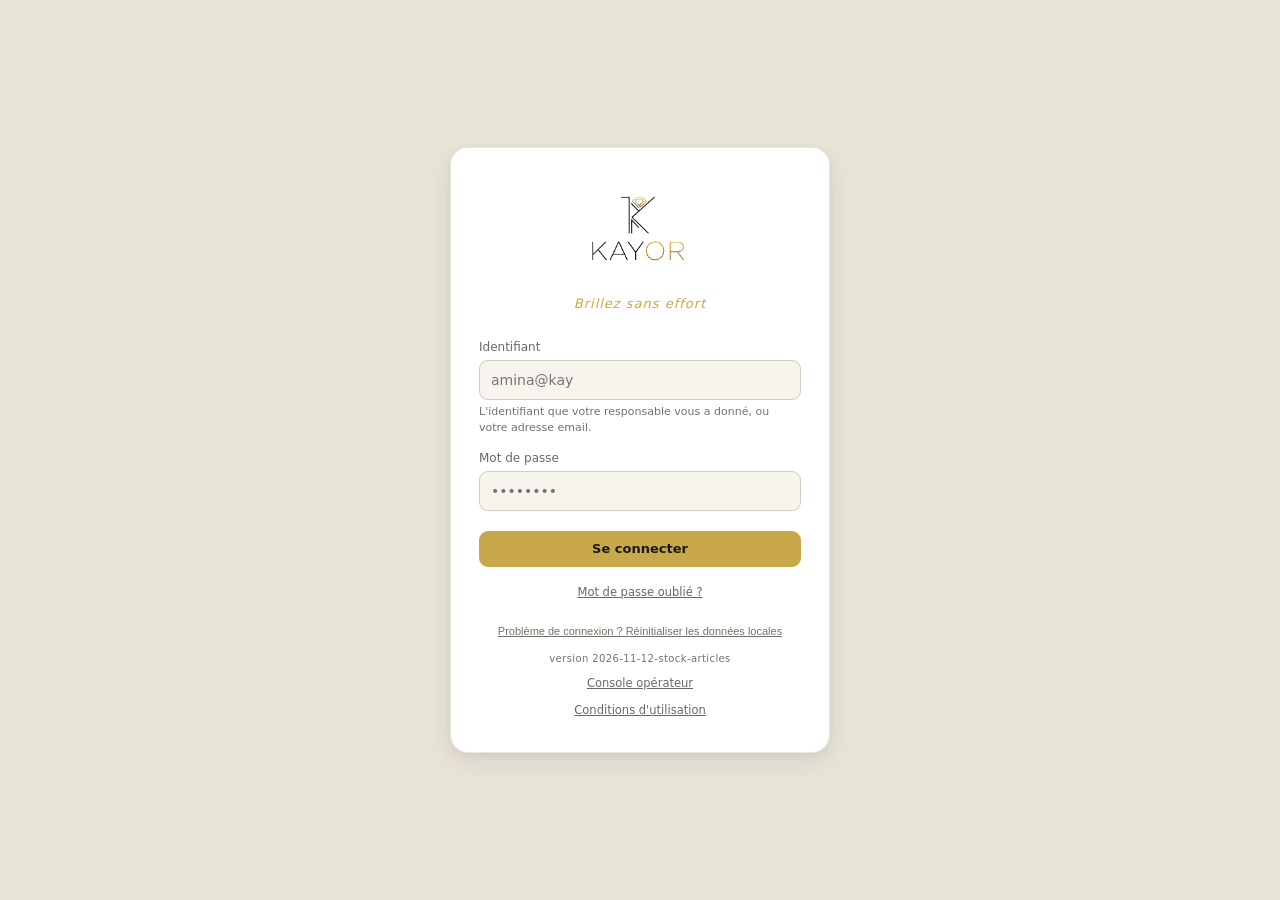
==== index.html @ cb953747 "Add files via upload" ====
<!DOCTYPE html>
<html lang="fr">
<head>
  <meta charset="UTF-8" />
  <meta name="viewport" content="width=device-width, initial-scale=1.0" />
  <title>KAYOR — Brillez sans effort</title>
  <link rel="icon" href="assets/favicon.svg" type="image/svg+xml" />
  <link rel="stylesheet" href="css/style.css?v=2026-11-12d" />
</head>
<body>

<!-- ============================================================
     ÉCRAN DE CONNEXION
     ============================================================ -->
<div id="login-screen">
  <div class="login-card">
    <div style="text-align:center;margin-bottom:8px"><img src="assets/logo-kayor.jpg" alt="KAYOR" style="max-width:180px;max-height:100px;object-fit:contain" /></div>
    <div class="login-tagline">Brillez sans effort</div>
    <!-- ---------- CONNEXION ---------- -->
    <div id="panel-login">
      <div class="form-group" style="margin-top:24px">
        <label class="form-label" for="login-user">Identifiant</label>
        <input class="form-input" type="text" id="login-user" placeholder="amina@kay" autocomplete="username" />
        <span class="form-hint">L'identifiant que votre responsable vous a donné, ou votre adresse email.</span>
      </div>
      <div class="form-group" style="margin:12px 0 20px">
        <label class="form-label">Mot de passe</label>
        <input class="form-input" type="password" id="login-pass" placeholder="••••••••" autocomplete="current-password" />
      </div>
      <div class="login-error" id="login-error"></div>
      <button class="btn btn-primary" id="btn-login" style="width:100%;justify-content:center" onclick="doLogin()">Se connecter</button>
      <div style="text-align:center;margin-top:14px">
        <button class="lien-auth" onclick="afficherPanneau('panel-forgot')">Mot de passe oublié ?</button>
      </div>

    </div>

    <!-- ---------- PREMIER MOT DE PASSE ---------- -->
    <div id="panel-premier-mdp" style="display:none">
      <div class="auth-titre">Choisissez votre mot de passe</div>
      <div class="auth-aide">
        Celui qu'on vous a communiqué est connu d'une autre personne. Il ne
        servira plus une fois celui-ci enregistré.
      </div>
      <div class="form-group" style="margin-top:16px">
        <label class="form-label" for="pm-1">Nouveau mot de passe</label>
        <div style="display:flex;gap:6px">
          <input class="form-input" type="password" id="pm-1" autocomplete="new-password"
                 placeholder="8 caractères minimum" style="flex:1" />
          <button type="button" class="btn small" onclick="basculerVisibilite('pm-1', this)" title="Afficher">👁</button>
        </div>
      </div>
      <div class="form-group" style="margin:12px 0 16px">
        <label class="form-label" for="pm-2">Confirmer</label>
        <input class="form-input" type="password" id="pm-2" autocomplete="new-password" placeholder="••••••••" />
      </div>
      <div class="login-error" id="pm-error"></div>
      <button class="btn btn-primary" id="btn-premier-mdp" style="width:100%;justify-content:center"
              onclick="doPremierMotDePasse()">Enregistrer et continuer</button>
      <div style="text-align:center;margin-top:14px">
        <button class="lien-auth" onclick="doLogout()">Me déconnecter</button>
      </div>
    </div>

    <!-- ---------- MOT DE PASSE OUBLIÉ ---------- -->
    <div id="panel-forgot" style="display:none">
      <div class="auth-titre">Mot de passe oublié</div>
      <div class="auth-aide">
        Nous envoyons un lien de réinitialisation à votre adresse.
        Le lien est valable une heure.
      </div>
      <div class="form-group">
        <label class="form-label">Adresse email</label>
        <input class="form-input" type="email" id="forgot-email" placeholder="vous@boutique.sn" autocomplete="email" />
      </div>
      <div class="login-error" id="forgot-error" style="margin-top:12px"></div>
      <div class="login-ok" id="forgot-ok"></div>
      <button class="btn btn-primary" id="btn-forgot" style="width:100%;justify-content:center;margin-top:12px" onclick="doForgot()">Envoyer le lien</button>
      <div style="text-align:center;margin-top:14px">
        <button class="lien-auth" onclick="afficherPanneau('panel-login')">← Retour à la connexion</button>
      </div>
    </div>

    <!-- ---------- NOUVEAU MOT DE PASSE (retour du lien email) ---------- -->
    <div id="panel-reset" style="display:none">
      <div class="auth-titre">Choisir un nouveau mot de passe</div>
      <div class="auth-aide">Votre lien est valide. Saisissez le mot de passe qui le remplacera.</div>
      <div class="form-group">
        <label class="form-label">Nouveau mot de passe</label>
        <input class="form-input" type="password" id="reset-pass" placeholder="12 caractères minimum" autocomplete="new-password" />
      </div>
      <div class="form-group" style="margin:12px 0 16px">
        <label class="form-label">Confirmer</label>
        <input class="form-input" type="password" id="reset-pass2" placeholder="••••••••" autocomplete="new-password" />
      </div>
      <div class="login-error" id="reset-error"></div>
      <div class="login-ok" id="reset-ok"></div>
      <button class="btn btn-primary" id="btn-reset" style="width:100%;justify-content:center" onclick="doReset()">Enregistrer</button>
    </div>

    <div style="text-align:center;margin-top:18px">
      <button onclick="resetAppData()" style="background:none;border:none;font-size:11px;color:var(--text-tertiary);cursor:pointer;text-decoration:underline">
        Problème de connexion ? Réinitialiser les données locales
      </button>
      <!-- Repère de version : permet de voir d'un coup d'œil si le poste
           affiche la dernière version ou une copie en cache / non redéployée. -->
      <div id="app-version" style="margin-top:10px;font-size:10px;color:var(--text-tertiary);letter-spacing:.4px"></div>
      <!-- La console opérateur est protégée côté serveur (`app.est_operateur`) :
           ce lien ne donne accès à rien, il évite de retenir l'URL. -->
      <div style="margin-top:6px"><a class="lien-auth" href="operateur.html">Console opérateur</a></div>
      <!-- Les CGU doivent être lisibles AVANT de se connecter : elles
           s'adressent à qui hésite encore à confier ses ventes au service. -->
      <div style="margin-top:6px"><a class="lien-auth" href="cgu.html">Conditions d'utilisation</a></div>
    </div>
  </div>
</div>

<!-- ============================================================
     APPLICATION PRINCIPALE
     ============================================================ -->
<div id="main-app" style="display:none">

<!-- TOPBAR MOBILE -->
<div class="topbar">
  <div class="topbar-logo"><span id="topbar-nom" style="font-weight:700;font-size:16px;letter-spacing:1px;color:#C9A84C">Bijouterie</span></div>
  <div class="topbar-right"><span class="topbar-user-badge" id="topbar-role-badge"></span><button class="btn-logout-top" onclick="refreshAll()" title="Actualiser les données" style="margin-right:4px;font-size:16px">⟳</button><button class="btn-logout-top" onclick="doLogout()" title="Déconnexion">⏻</button><button class="btn-menu" onclick="toggleDrawer()" aria-label="Menu">☰</button></div>
</div>

<!-- OVERLAY DRAWER -->
<div class="drawer-overlay" id="drawer-overlay" onclick="closeDrawer()"></div>
<div class="app">

  <!-- SIDEBAR -->
  <aside class="sidebar">
    <div class="logo">
      <img id="sidebar-logo" src="assets/logo-kayor.jpg" alt="" style="max-width:120px;display:block;margin:0 auto" />
      <div class="brand-tagline" id="sidebar-slogan"></div>
      <div class="logo-sub">Système de gestion</div>
    </div>

    <nav class="nav" id="main-nav">
      <div class="nav-section-label">Principal</div>
      <button class="nav-item active" data-section="dashboard" data-perm="all">
        <span class="nav-icon">◈</span> Tableau de bord
      </button>
      <button class="nav-item" data-section="journal" data-perm="journal">
        <span class="nav-icon">◉</span> Journal des ventes
      </button>

      <div class="nav-section-label" style="margin-top:8px">Stock</div>
      <button class="nav-item" data-section="stocks" data-perm="stocks">
        <span class="nav-icon">◻</span> Stocks &amp; Inventaire
      </button>
      <button class="nav-item" data-section="achats_clients" data-perm="achats">
        <span class="nav-icon">⊘</span> Reprises
      </button>
      <button class="nav-item" data-section="sorties" data-perm="sorties">
        <span class="nav-icon">⊖</span> Sorties de stock
      </button>

      <div class="nav-section-label" style="margin-top:8px">Finance</div>
      <button class="nav-item" data-section="decaissements" data-perm="decaissements">
        <span class="nav-icon">◐</span> Décaissements
      </button>

      <div class="nav-section-label" style="margin-top:8px">Clients</div>
      <button class="nav-item" data-section="clients" data-perm="clients">
        <span class="nav-icon">◎</span> Clients &amp; Fidélité
      </button>
      <button class="nav-item" data-section="compte_client" data-perm="compte_client">
        <span class="nav-icon">◑</span> Comptes clients
      </button>
      <button class="nav-item" data-section="bijou_arr" data-perm="bijou_arr">
        <span class="nav-icon">◆</span> Arrhes & Commandes
      </button>
          <div class="nav-section-label" style="margin-top:8px">Sécurité</div>
      <button class="nav-item" data-section="historique" data-perm="historique"><span class="nav-icon">◷</span> Historique connexions</button>
      <button class="nav-item" data-section="comptes_users" data-perm="historique"><span class="nav-icon">⊛</span> Gestion comptes</button>
      <button class="nav-item" data-section="profil_boutique" data-perm="profil_boutique"><span class="nav-icon">⌂</span> Profil boutique</button>
      <button class="nav-item" data-section="rapport_jour" data-perm="all"><span class="nav-icon">◈</span> Rapport journalier</button>
      <button class="nav-item" data-section="ma_journee" data-perm="ma_journee"><span class="nav-icon">▣</span> Ma journée</button>
    </nav>

    <div class="sidebar-footer">
      <div class="user-info">
        <div class="user-avatar" id="user-avatar">MB</div>
        <div>
          <div class="user-name" id="user-name">—</div>
          <div class="user-role-badge" id="user-role-badge">—</div>
          <div id="org-name" style="font-size:10px;color:var(--text-tertiary);margin-top:3px;letter-spacing:.3px"></div>
        </div>
      </div>
      <button class="btn-logout" onclick="refreshAll()" title="Actualiser" style="margin-right:4px">⟳</button><button class="btn-logout" onclick="doLogout()" title="Déconnexion">⏻</button>
    </div>
  </aside>

  <!-- MAIN -->
  <main class="main">

    <!-- DASHBOARD -->
    <section class="section active" id="dashboard">
      <div class="page-header">
        <div><h1 class="page-title">Tableau de bord</h1><p class="page-sub" id="dashboard-date"></p></div>
        <button class="btn btn-secondary" id="btn-export-rapport" onclick="exporterRapport()">⬇ Rapport</button>
      </div>
      <!-- L'activité : ce que la boutique a vendu et ce qu'on lui doit. -->
      <div class="metrics-grid">
        <div class="metric-card ton-recette"><div class="metric-label">CA du mois</div><div class="metric-value" id="metric-ca">—</div><span class="metric-badge badge-info" id="metric-ca-nb">—</span></div>
        <div class="metric-card ton-attente"><div class="metric-label">Restants dus</div><div class="metric-value" id="metric-restants">—</div><span class="metric-badge badge-warn" id="metric-nb-restants">—</span></div>
        <div class="metric-card ton-info"><div class="metric-label">Arrhes &amp; Commandes</div><div class="metric-value" id="metric-arrhes">—</div><span class="metric-badge badge-warn" id="metric-nb-arrhes">—</span></div>
      </div>

      <!-- La caisse. Le solde net portait ses trois composantes dans un
           sous-titre — « 135 000 encaissé + 85 000 dépôts − 80 000 décaissé » —
           qu'il fallait recalculer pour s'en servir. Elles sont maintenant
           trois tuiles, et le solde reste la conclusion de la rangée.
           Toute la rangée disparaît pour un rôle sans accès à la caisse. -->
      <div id="carte-solde-caisse">
        <div class="bloc-titre">Caisse</div>
        <div class="metrics-grid">
          <div class="metric-card ton-recette"><div class="metric-label">Encaissé</div><div class="metric-value" id="metric-encaisse">—</div><span class="metric-badge badge-success" id="metric-nb-encaisse">—</span></div>
          <div class="metric-card ton-recette"><div class="metric-label">Dépôts épargne</div><div class="metric-value" id="metric-depots">—</div><span class="metric-badge badge-success" id="metric-nb-depots">—</span></div>
          <div class="metric-card ton-depense"><div class="metric-label">Décaissé</div><div class="metric-value" id="metric-sorti">—</div><span class="metric-badge badge-danger" id="metric-nb-sorti">—</span></div>
          <div class="metric-card ton-caisse"><div class="metric-label">💰 Solde net caisse</div><div class="metric-value" id="metric-decaiss">—</div><span class="metric-badge badge-info" id="metric-nb-decaiss">—</span></div>
        </div>
      </div>
      <div class="two-col">
        <div class="card">
          <div class="card-header"><span class="card-title">Ventes — 7 derniers jours</span></div>
          <div class="card-body"><div class="sparkline" id="sparkline"></div><div class="spark-labels" id="spark-labels"></div></div>
        </div>
        <div class="card">
          <div class="card-header"><span class="card-title">Répartition par carat</span></div>
          <div class="card-body"><div class="bar-chart" id="bar-carats"></div></div>
        </div>
      </div>
      <div class="two-col">
        <div class="card">
          <div class="card-header"><span class="card-title">Soldes comptes clients épargne</span></div>
          <div class="card-body"><div id="dash-comptes"></div></div>
        </div>
        <div class="card">
          <div class="card-header"><span class="card-title">Alertes &amp; rappels</span></div>
          <div class="card-body" style="padding:0"><div id="dash-alertes"></div></div>
        </div>
      </div>
    </section>

    <!-- JOURNAL DES VENTES -->
    <section class="section" id="journal">
      <div class="page-header">
        <div><h1 class="page-title">Journal des ventes</h1><p class="page-sub" id="journal-count-label"></p></div>
        <div style="display:flex;gap:8px;flex-wrap:wrap">
          <button class="btn btn-secondary" onclick="exporterJournalCSV()">⬇ CSV</button>
          <button class="btn btn-primary" onclick="openModal('modal-nouvelle-vente')">+ Nouvelle vente</button>
        </div>
      </div>
      <div class="filters-bar">
        <input class="form-input" style="flex:1;min-width:160px" type="text" placeholder="Client, description..." id="journal-search" />
        <button class="btn" id="btn-filtres-avances" onclick="basculerFiltresAvances()">⚙ Filtres</button>
      </div>

      <!-- Le statut en onglets : trois listes déroulantes empilées mangeaient
           la moitié de l'écran avant qu'on voie une seule vente. -->
      <div class="onglets-filtre" id="onglets-statut">
        <button class="onglet-filtre actif" data-statut="">Tout</button>
        <button class="onglet-filtre" data-statut="en-cours">Restant dû</button>
        <button class="onglet-filtre" data-statut="solde">Soldé</button>
        <button class="onglet-filtre" data-statut="annulee">Annulée</button>
      </div>
      <input type="hidden" id="filtre-restant" value="" />

      <!-- Carat et provenance : utiles, mais pas à chaque vente. -->
      <div class="filtres-avances" id="filtres-avances" style="display:none">
        <select class="form-input filter-select" id="filtre-carat" onchange="renderJournal()"><option value="">Tous les carats</option></select>
        <select class="form-input filter-select" id="filtre-type" onchange="renderJournal()">
          <option value="">Tout type</option><option value="local">Local</option><option value="importe">Importé</option>
        </select>
      </div>
      <!-- Chaque poste est un total à part entière. Le solde net était suivi
           d'une parenthèse « 135 000 encaissé + 85 000 dépôts − 80 000
           décaissé » : il fallait refaire l'opération pour savoir d'où il
           sortait. Les trois composantes sont maintenant des chiffres à lire,
           et le solde reste la conclusion. -->
      <div class="cumul-bar">
        <span class="cumul-poste">
          <span class="cumul-label" title="Chiffre d'affaires, ventes annulées exclues. Ce n'est pas l'argent en caisse.">CA hors annulées</span>
          <span class="cumul-value" id="montant-cumul">—</span>
        </span>
        <!-- Tout ce bloc disparaît pour un rôle sans accès à la caisse
             (appliquerVisibiliteCaisse). `display:contents` le rend
             transparent à la mise en page : ses postes s'alignent avec les
             autres, mais il reste un seul élément à masquer. -->
        <span id="cumul-solde-caisse">
          <span class="cumul-poste">
            <span class="cumul-label">Encaissé</span>
            <span class="cumul-value" id="total-encaisse">—</span>
          </span>
          <span class="cumul-poste">
            <span class="cumul-label">Dépôts épargne</span>
            <span class="cumul-value" id="total-depots">—</span>
          </span>
          <span class="cumul-poste">
            <span class="cumul-label">Décaissé</span>
            <span class="cumul-value cumul-sortie" id="total-decaisse">—</span>
          </span>
          <span class="cumul-poste cumul-poste-fort">
            <span class="cumul-label">💰 Solde net caisse</span>
            <span class="cumul-value" id="montant-encaisse">—</span>
          </span>
        </span>
        <span class="cumul-poste">
          <span class="cumul-label">⏳ Restants dus</span>
          <span class="cumul-warn" id="total-restants">—</span>
        </span>
        <span class="cumul-poste">
          <span class="cumul-label">Or local</span>
          <span class="cumul-value" id="poids-local-total">—</span>
        </span>
        <span class="cumul-poste">
          <span class="cumul-label">Or importé</span>
          <span class="cumul-value" id="poids-importe-total">—</span>
        </span>
      </div>
      <div class="card avec-cartes"><div class="table-wrap">
        <table class="journal-table">
          <thead>
            <tr>
              <th>Date</th><th>Client</th><th>Description</th>
              <th>Local (g)</th><th>Importé (g)</th><th>Carat</th>
              <th>Montant</th><th>Paiement</th><th>Restant</th><th>Modifier</th><th>Facture</th>
            </tr>
          </thead>
          <tbody id="journal-body"></tbody>
        </table>
      </div>
      <div id="journal-cartes" class="liste-cartes"></div>
      <div class="pagination" id="journal-pagination"></div>
      </div>
    </section>

    <!-- STOCKS -->
    <section class="section" id="stocks">
      <div class="page-header">
        <div><h1 class="page-title">Stocks &amp; Inventaire</h1><p class="page-sub" id="stock-count-label"></p></div>
        <button class="btn btn-primary" onclick="openModal('modal-add-produit')">+ Ajouter un article</button>
      </div>
      <input class="search-bar" type="text" placeholder="Reference, nom, carat..." id="stock-search" />
      <div class="two-col" style="margin-bottom:16px">
        <div class="card"><div class="card-header"><span class="card-title">Poids par carat</span></div><div class="card-body" id="stock-recap-carats"></div></div>
        <div class="card"><div class="card-header"><span class="card-title">Poids par type</span></div><div class="card-body" id="stock-recap-types"></div></div>
      </div>
      <div class="card avec-cartes"><div class="table-wrap">
        <table>
          <thead><tr><th>Réf</th><th>Désignation</th><th>Carat</th><th>Type</th><th>Poids total (g)</th><th>Nb articles</th><th>Prix unit.</th><th>Valeur stock</th><th>Statut</th><th>Actions</th></tr></thead>
          <tbody id="stock-body"></tbody>
        </table>
      </div>
      <div id="stock-cartes" class="liste-cartes"></div>
      </div>
    </section>


    <!-- ACHATS DEPUIS CLIENTS -->
    <section class="section" id="achats_clients">
      <div class="page-header">
        <div><h1 class="page-title">Reprises de bijoux</h1><p class="page-sub" id="ac-count-label"></p></div>
        <button class="btn btn-primary" onclick="openModal('modal-add-achat-client')">+ Nouvelle reprise</button>
      </div>
      <div class="metrics-grid" style="grid-template-columns:repeat(3,1fr)">
        <div class="metric-card ton-depense"><div class="metric-label">Total reprises (mois)</div><div class="metric-value" id="metric-ac-mois">—</div></div>
        <div class="metric-card ton-depense"><div class="metric-label">Total reprises (tout)</div><div class="metric-value" id="metric-ac-total">—</div></div>
        <div class="metric-card ton-info"><div class="metric-label">Poids total repris</div><div class="metric-value" id="metric-ac-poids">—</div></div>
      </div>
      <div id="ac-alerte-caisse" style="display:none;align-items:center;gap:8px;padding:10px 14px;margin-bottom:12px;background:var(--warning-bg,#faeeda);color:var(--warning-text);border-radius:var(--radius-md);font-size:12.5px;line-height:1.45"></div>
      <div class="card avec-cartes"><div class="table-wrap">
        <table>
          <thead><tr><th>Date</th><th>Client</th><th>Description</th><th>Photo</th><th>Carat</th><th>Poids (g)</th><th>Prix reprise</th><th>Sortie caisse</th><th>Saisi par</th><th>Actions</th></tr></thead>
          <tbody id="achats-clients-body"></tbody>
        </table>
      </div>
      <div id="ac-cartes" class="liste-cartes"></div>
      </div>
    </section>

    <!-- SORTIES DE STOCK -->
    <section class="section" id="sorties">
      <div class="page-header">
        <div><h1 class="page-title">Sorties de stock</h1><p class="page-sub" id="sorties-count-label"></p></div>
        <button class="btn btn-primary" id="btn-add-sortie" onclick="openModal('modal-add-sortie')">+ Nouvelle sortie</button>
      </div>
      <div class="alert-box" id="sorties-perm-warning" style="display:none">
        <span>🔒</span> Seul l'administrateur peut enregistrer des sorties de stock.
      </div>
      <div class="card avec-cartes"><div class="table-wrap">
        <table>
          <thead><tr><th>Date</th><th>Type de bijou</th><th>Carat</th><th>Poids sorti (g)</th><th>Motif</th><th>Valide par</th></tr></thead>
          <tbody id="sorties-body"></tbody>
        </table>
      </div>
      <div id="sorties-cartes" class="liste-cartes"></div>
      </div>
    </section>

    <!-- DÉCAISSEMENTS -->
    <section class="section" id="decaissements">
      <div class="page-header">
        <div><h1 class="page-title">Décaissements</h1><p class="page-sub" id="decaiss-count-label"></p></div>
        <button class="btn btn-primary" onclick="openModal('modal-add-decaiss')">+ Nouveau décaissement</button>
      </div>
      <div class="metrics-grid" style="grid-template-columns:repeat(3,1fr)">
        <div class="metric-card ton-depense"><div class="metric-label">Total décaissé (mois)</div><div class="metric-value" id="metric-decaiss-mois">—</div></div>
        <div class="metric-card ton-depense"><div class="metric-label">Total décaissé (tout)</div><div class="metric-value" id="metric-decaiss-all">—</div></div>
        <div class="metric-card ton-caisse"><div class="metric-label">💰 Solde net caisse</div><div class="metric-value" id="metric-solde-net">—</div><span class="metric-badge badge-info" id="metric-solde-net-sub">—</span></div>
      </div>
      <div class="card avec-cartes"><div class="table-wrap">
        <table>
          <thead><tr><th>Date</th><th>Catégorie</th><th>Description</th><th>Montant</th><th>Saisi par</th><th>Actions</th></tr></thead>
          <tbody id="decaiss-body"></tbody>
        </table>
      </div>
      <div id="decaiss-cartes" class="liste-cartes"></div>
      </div>
    </section>

    <!-- CLIENTS -->
    <section class="section" id="clients">
      <div class="page-header">
        <div><h1 class="page-title">Clients &amp; Fidélité</h1><p class="page-sub" id="clients-count-label"></p></div>
        <button class="btn btn-primary" onclick="openModal('modal-add-client')">+ Nouveau client</button>
      </div>
      <input class="search-bar" type="text" placeholder="Rechercher un client..." id="client-search" />
      <div class="card avec-cartes"><div class="table-wrap">
        <table>
          <thead><tr><th>Client</th><th>Téléphone</th><th>Total achats</th><th>Restant dû</th><th>Nb ventes</th><th>Niveau</th><th>Dernière visite</th><th>Portail</th></tr></thead>
          <tbody id="clients-body"></tbody>
        </table>
      </div>
      <div id="clients-cartes" class="liste-cartes"></div>
      </div>
    </section>

    <!-- COMPTES CLIENTS -->
    <section class="section" id="compte_client">
      <div class="page-header">
        <div><h1 class="page-title">Comptes clients — Épargne bijoux</h1><p class="page-sub" id="cc-count-label"></p></div>
        <button class="btn btn-primary" onclick="openModal('modal-add-compte-client')">+ Nouveau compte</button>
      </div>
      <input class="search-bar" type="text" placeholder="Rechercher un compte client..." id="cc-search" />
      <div id="cc-list"></div>
    </section>

    <!-- ARRHES & COMMANDES -->
    <section class="section" id="bijou_arr">
      <div class="page-header">
        <div><h1 class="page-title">Arrhes &amp; Commandes</h1><p class="page-sub" id="ba-count-label"></p></div>
      </div>
      <!-- Filtres -->
      <div style="display:flex;gap:10px;margin-bottom:14px;flex-wrap:wrap">
        <input class="search-bar" type="text" placeholder="Rechercher un client..." id="arr-search" style="flex:1;min-width:180px" />
        <select class="form-input" id="arr-filtre" style="width:auto;min-width:150px">
          <option value="tous">Tous</option>
          <option value="en_cours" selected>En cours</option>
          <option value="solde">Soldés ce mois</option>
        </select>
      </div>
      <div class="card" id="ba-list"></div>
    </section>

    <!-- MEMBRES DE LA BOUTIQUE -->
    <!-- PROFIL DE LA BOUTIQUE — propriétaire uniquement -->
    <section class="section" id="profil_boutique">
      <div class="page-header">
        <div>
          <h1 class="page-title">Profil de la boutique</h1>
          <p class="page-sub">Ces informations apparaissent sur vos factures, reçus et rapports.</p>
        </div>
        <button class="btn btn-primary" id="btn-save-boutique" onclick="enregistrerProfilBoutique()">✓ Enregistrer</button>
      </div>

      <div class="card" style="padding:18px">
        <div class="form-row">
          <div class="form-group">
            <label class="form-label">Nom commercial *</label>
            <input class="form-input" id="b-nom" placeholder="Bijouterie KAYOR" />
          </div>
          <div class="form-group">
            <label class="form-label">Slogan ou mention</label>
            <input class="form-input" id="b-slogan" placeholder="Brillez sans effort" />
          </div>
        </div>

        <div class="form-row" style="margin-top:12px">
          <div class="form-group">
            <label class="form-label">Adresse</label>
            <input class="form-input" id="b-adresse" placeholder="Rue, quartier, ville" />
          </div>
          <div class="form-group">
            <label class="form-label">Téléphone</label>
            <input class="form-input" id="b-telephone" placeholder="77 000 00 00" />
          </div>
        </div>

        <div class="form-row" style="margin-top:12px">
          <div class="form-group">
            <label class="form-label">NINEA</label>
            <input class="form-input" id="b-ninea" placeholder="Identifiant fiscal" />
          </div>
          <div class="form-group">
            <label class="form-label">RCCM</label>
            <input class="form-input" id="b-rccm" placeholder="Registre du commerce" />
          </div>
        </div>

        <div class="form-group" style="margin-top:12px">
          <label class="form-label">Mentions en bas de facture</label>
          <input class="form-input" id="b-pied" placeholder="Conditions de vente, garantie…" />
        </div>

        <div class="form-group" style="margin-top:18px">
          <label class="form-label">Logo</label>
          <div style="display:flex;align-items:center;gap:16px;flex-wrap:wrap">
            <div id="b-logo-apercu" style="width:96px;height:96px;border:0.5px solid var(--border-light);border-radius:var(--radius-md);display:flex;align-items:center;justify-content:center;background:var(--bg-secondary);overflow:hidden;flex-shrink:0">
              <span style="font-size:11px;color:var(--text-tertiary)">aucun</span>
            </div>
            <div>
              <input type="file" id="b-logo-fichier" accept="image/*" onchange="chargerLogoBoutique(this)" style="font-size:12px" />
              <div class="form-hint" style="margin-top:6px">Format carré de préférence. 200 Ko maximum — il est relu à chaque impression.</div>
              <button class="btn small" style="margin-top:8px" onclick="retirerLogoBoutique()">Retirer le logo</button>
            </div>
          </div>
        </div>

        <div id="b-message" style="display:none;margin-top:16px;padding:10px 14px;border-radius:var(--radius-md);font-size:12.5px"></div>
      </div>

      <div class="card" style="padding:18px;margin-top:18px">
        <h2 class="card-title" style="margin-bottom:4px">Vitrine publique</h2>
        <p class="page-sub" style="margin-bottom:16px">
          Ce que vos clientes voient en scannant le code sur leur facture.
          NINEA et RCCM n'y figurent pas — ils restent sur vos documents.
        </p>

        <div class="form-group">
          <label class="form-label">Image de couverture</label>
          <div id="b-couv-apercu" style="position:relative;height:118px;border-radius:var(--radius-md);overflow:hidden;background:var(--bg-muted);border:0.5px solid var(--border-light);display:flex;align-items:center;justify-content:center">
            <span style="font-size:11.5px;color:var(--text-tertiary)">aucune image</span>
          </div>
          <div style="display:flex;align-items:center;gap:12px;flex-wrap:wrap;margin-top:8px">
            <input type="file" id="b-couv-fichier" accept="image/*" onchange="chargerCouverture(this)" style="font-size:12px" />
            <button class="btn small" onclick="retirerCouverture()">Retirer</button>
          </div>
          <div class="form-hint">
            La devanture, une vitrine, une pièce. Format large (paysage), 300 Ko maximum —
            vos clientes l'ouvrent souvent en données mobiles. Votre logo se pose dessus, en rond.
          </div>
        </div>

        <div class="form-group" style="margin-top:16px">
          <label class="form-label">Présentation</label>
          <textarea class="form-input form-textarea" id="b-presentation"
                    placeholder="Quelques phrases sur votre bijouterie : ce que vous faites, depuis quand, ce qui vous distingue."></textarea>
        </div>

        <div class="form-row" style="margin-top:12px">
          <div class="form-group">
            <label class="form-label">Point de repère</label>
            <input class="form-input" id="b-repere" placeholder="En face de la pharmacie" />
            <div class="form-hint">Ici, une adresse se dit souvent ainsi. C'est ce qui aide vraiment à vous trouver.</div>
          </div>
          <div class="form-group">
            <label class="form-label">Lien de carte</label>
            <input class="form-input" id="b-maps" placeholder="https://maps.app.goo.gl/…" />
            <div class="form-hint">Le bouton « Itinéraire ». Doit commencer par https://</div>
          </div>
        </div>

        <div class="form-group" style="margin-top:12px">
          <label class="form-label">Coordonnées GPS</label>
          <input class="form-input" id="b-coord" placeholder="16.032631, -16.481839" />
          <div class="form-hint">
            Pour la carte affichée en bas de votre vitrine. Dans Google Maps, appuyez
            longuement sur votre boutique : les coordonnées apparaissent, copiez-les et
            collez-les ici. Sans elles, la carte ne s'affiche pas — le bouton
            « Itinéraire » reste, lui.
          </div>
        </div>

        <div class="form-group" style="margin-top:12px">
          <label class="form-label">Horaires</label>
          <textarea class="form-input form-textarea" id="b-horaires"
                    placeholder="Lundi – Samedi : 9h – 20h&#10;Dimanche : fermé"></textarea>
          <div class="form-hint">Une ligne par jour. Elles s'affichent telles quelles sur la page.</div>
        </div>

        <div class="form-row" style="margin-top:12px">
          <div class="form-group">
            <label class="form-label">WhatsApp</label>
            <input class="form-input" id="b-whatsapp" placeholder="77 000 00 00" />
            <div class="form-hint">Le bouton « Écrire sur WhatsApp » de la page.</div>
          </div>
          <div class="form-group">
            <label class="form-label">Email</label>
            <input class="form-input" id="b-email" placeholder="contact@exemple.sn" />
          </div>
        </div>

        <div class="form-group" style="margin-top:12px">
          <label class="form-label">Site internet</label>
          <input class="form-input" id="b-site" placeholder="www.votreboutique.sn" />
          <div class="form-hint">Le « https:// » est ajouté tout seul si vous l'oubliez.</div>
        </div>

        <div class="form-row" style="margin-top:12px">
          <div class="form-group">
            <label class="form-label">Instagram</label>
            <input class="form-input" id="b-instagram" placeholder="votreboutique" />
          </div>
          <div class="form-group">
            <label class="form-label">Facebook</label>
            <input class="form-input" id="b-facebook" placeholder="votreboutique" />
          </div>
        </div>

        <div class="form-group" style="margin-top:12px">
          <label class="form-label">TikTok</label>
          <input class="form-input" id="b-tiktok" placeholder="votreboutique" />
          <div class="form-hint">
            Pour les trois réseaux : seulement votre nom d'utilisateur, pas l'adresse complète.
            La page construit le lien elle-même.
          </div>
        </div>
      </div>
    </section>

    <section class="section" id="comptes_users">
      <div class="page-header">
        <div><h1 class="page-title">Membres de la boutique</h1><p class="page-sub" id="gc-count-label"></p></div>
        <button class="btn btn-primary" id="btn-creer-compte" onclick="ouvrirCreerCompte()">+ Créer un compte</button>
      </div>
      <div class="card avec-cartes"><div class="table-wrap">
        <table>
          <thead><tr><th>Membre</th><th>Email</th><th>Rôle</th><th>Statut</th><th>Ajouté le</th><th>Actions</th></tr></thead>
          <tbody id="users-body"></tbody>
        </table>
      </div>
      <div id="users-cartes" class="liste-cartes"></div>
      </div>
    </section>

    <!-- RAPPORT JOURNALIER -->
    <!-- MA JOURNÉE — relevé de remise de caisse, aujourd'hui seulement -->
    <section class="section" id="ma_journee">
      <div class="page-header">
        <div><h1 class="page-title">Ma journée</h1><p class="page-sub" id="mj-sous-titre"></p></div>
        <div class="page-header-actions">
          <button class="btn" onclick="renderMaJournee()">⟳ Actualiser</button>
          <button class="btn btn-primary" onclick="imprimerMaJournee()">🖨 Imprimer</button>
        </div>
      </div>

      <div class="metrics-grid">
        <div class="metric-card ton-recette"><div class="metric-label">Encaissé aujourd'hui</div>
          <div class="metric-value" id="mj-encaisse">—</div>
          <span class="metric-badge badge-success" id="mj-encaisse-detail">—</span></div>
        <div class="metric-card ton-info"><div class="metric-label">Ventes saisies</div>
          <div class="metric-value" id="mj-nb-ventes">—</div>
          <span class="metric-badge badge-info" id="mj-ca">—</span></div>
        <div class="metric-card ton-recette"><div class="metric-label">Dépôts épargne</div>
          <div class="metric-value" id="mj-depots">—</div>
          <span class="metric-badge badge-info" id="mj-nb-depots">—</span></div>
        <div class="metric-card ton-depense"><div class="metric-label">Reprises enregistrées</div>
          <div class="metric-value" id="mj-reprises">—</div>
          <span class="metric-badge badge-warn" id="mj-nb-reprises">—</span></div>
      </div>

      <div class="card">
        <div class="card-header"><div class="card-title">Encaissé par moyen de paiement</div></div>
        <div class="table-wrap"><table class="table-etroite"><thead><tr><th>Moyen</th><th style="text-align:right">Montant</th></tr></thead>
          <tbody id="mj-paiements"></tbody></table></div>
      </div>

      <div class="card avec-cartes">
        <div class="card-header"><div class="card-title">Mes ventes du jour</div></div>
        <div class="table-wrap"><table><thead><tr>
          <th>Réf.</th><th>Cliente</th><th>Description</th><th style="text-align:right">Montant</th>
          <th style="text-align:right">Encaissé</th><th style="text-align:right">Restant</th></tr></thead>
          <tbody id="mj-ventes"></tbody></table></div>
        <div id="mj-ventes-cartes" class="liste-cartes"></div>
      </div>

      <div class="card avec-cartes">
        <div class="card-header"><div class="card-title">Mes dépôts et reprises du jour</div></div>
        <div class="table-wrap"><table><thead><tr>
          <th>Type</th><th>Cliente</th><th>Détail</th><th style="text-align:right">Montant</th></tr></thead>
          <tbody id="mj-autres"></tbody></table></div>
        <div id="mj-autres-cartes" class="liste-cartes"></div>
      </div>

      <div style="font-size:12px;color:var(--text-secondary);padding:10px 14px;background:var(--bg-secondary);border-radius:var(--radius-md)">
        Ce relevé ne montre que ce que <strong>vous</strong> avez saisi aujourd'hui. Il sert à remettre
        la caisse : le total encaissé est ce que vous devez avoir en main, hors paiements Wave,
        Orange Money ou carte.
      </div>
    </section>

    <section class="section" id="rapport_jour">
      <div class="page-header">
        <div><h1 class="page-title">Rapport journalier</h1><p class="page-sub" id="rapport-date-label"></p></div>
        <div style="display:flex;gap:8px;flex-wrap:wrap;align-items:flex-end">
          <select class="form-input" id="rapport-periode" style="width:auto" onchange="majPeriodeRapport()">
            <option value="jour">Aujourd'hui</option>
            <option value="hier">Hier</option>
            <option value="semaine">7 derniers jours</option>
            <option value="mois">Mois en cours</option>
            <option value="mois3">3 derniers mois</option>
            <option value="mois6">6 derniers mois</option>
            <option value="perso">Période précise…</option>
          </select>
          <input type="date" class="form-input" id="rapport-date-picker" style="width:auto" onchange="renderRapportJour()" title="Du" />
          <input type="date" class="form-input" id="rapport-date-fin" style="width:auto;display:none" onchange="renderRapportJour()" title="Au" />
          <button class="btn btn-primary" onclick="imprimerRapportJournalier()">🖨 Exporter PDF</button>
        </div>
      </div>
      <!-- Même découpage que le tableau de bord : chaque composante du solde
           est un total à part. « Encaissé du jour » additionnait en silence
           les dépôts d'épargne — l'intitulé disait une chose, le chiffre en
           disait une autre. Les dépôts ont leur propre tuile. -->
      <div class="metrics-grid metrics-grid-5">
        <div class="metric-card ton-recette"><div class="metric-label">Ventes</div><div class="metric-value" id="rj-ventes">—</div><span class="metric-badge badge-success" id="rj-ventes-nb">—</span></div>
        <div class="metric-card ton-recette"><div class="metric-label">Encaissé</div><div class="metric-value" id="rj-encaisse">—</div><span class="metric-badge badge-success" id="rj-encaisse-nb">—</span></div>
        <div class="metric-card ton-recette"><div class="metric-label">Dépôts épargne</div><div class="metric-value" id="rj-depots">—</div><span class="metric-badge badge-success" id="rj-depots-nb">—</span></div>
        <div class="metric-card ton-depense"><div class="metric-label">Décaissé</div><div class="metric-value" id="rj-decaiss">—</div><span class="metric-badge badge-danger" id="rj-decaiss-nb">—</span></div>
        <div class="metric-card ton-caisse"><div class="metric-label">💰 Solde net</div><div class="metric-value" id="rj-solde">—</div><span class="metric-badge" id="rj-solde-badge">—</span></div>
      </div>
      <div class="two-col">
        <div class="card">
          <div class="card-header"><span class="card-title">Ventes enregistrées</span></div>
          <div id="rj-detail-ventes"></div>
        </div>
        <div class="card">
          <div class="card-header"><span class="card-title">Décaissements</span></div>
          <div id="rj-detail-decaiss"></div>
        </div>
      </div>
      <div class="two-col">
        <div class="card">
          <div class="card-header"><span class="card-title">Reprises</span></div>
          <div id="rj-detail-rachats"></div>
        </div>
        <div class="card">
          <div class="card-header"><span class="card-title">Connexions du jour</span></div>
          <div id="rj-detail-connexions"></div>
        </div>
      </div>
    </section>

    <!-- HISTORIQUE CONNEXIONS -->
    <section class="section" id="historique">
      <div class="page-header">
        <div><h1 class="page-title">Historique des connexions</h1><p class="page-sub" id="hist-count-label"></p></div>
        <div style="display:flex;gap:8px">
          <button class="btn btn-secondary" onclick="exporterHistorique()">⬇ Exporter CSV</button>
          <button class="btn btn-danger small" onclick="viderHistorique()" id="btn-vider-hist">Vider l'historique</button>
        </div>
      </div>
      <div class="filters-bar">
        <input class="form-input" style="flex:1;min-width:160px" type="text" placeholder="Rechercher utilisateur..." id="hist-search" />
        <select class="form-input filter-select" id="filtre-hist-role"><option value="">Tous les rôles</option><option value="admin">Administrateur</option><option value="gestionnaire">Gestionnaire</option><option value="vendeur">Vendeur</option></select>
        <select class="form-input filter-select" id="filtre-hist-action"><option value="">Toutes actions</option><option value="connexion">Connexions</option><option value="déconnexion">Déconnexions</option></select>
      </div>
      <div class="metrics-grid" style="grid-template-columns:repeat(3,1fr)">
        <div class="metric-card ton-info"><div class="metric-label">Connexions aujourd'hui</div><div class="metric-value" id="hist-conn-jour">—</div></div>
        <div class="metric-card ton-info"><div class="metric-label">Utilisateurs actifs (7j)</div><div class="metric-value" id="hist-users-actifs">—</div></div>
        <div class="metric-card"><div class="metric-label">Dernière connexion</div><div class="metric-value" id="hist-last-conn" style="font-size:14px">—</div></div>
      </div>
      <div class="card avec-cartes"><div class="table-wrap">
        <table>
          <thead><tr><th>Date</th><th>Heure</th><th>Utilisateur</th><th>Rôle</th><th>Action</th></tr></thead>
          <tbody id="hist-body"></tbody>
        </table>
      </div>
      <div id="hist-cartes" class="liste-cartes"></div>
      </div>
    </section>
  </main>
</div>
</div>

<!-- ============================================================
     MODALS
     ============================================================ -->

<!-- NOUVELLE VENTE -->
<div class="modal-backdrop" id="modal-nouvelle-vente">
  <div class="modal modal-large">
    <div class="modal-header"><div class="modal-title">Nouvelle vente</div><button class="modal-close" onclick="closeModal('modal-nouvelle-vente')">✕</button></div>
    <div class="form-row">
      <div class="form-group"><label class="form-label">Date *</label><input class="form-input" type="date" id="v-date" /></div>
      <div class="form-group client-picker-group">
        <label class="form-label">Client *</label>
        <div class="client-picker" id="picker-v-client">
          <input class="form-input client-picker-input" type="text"
            placeholder="Nom ou téléphone..."
            id="v-client-search"
            autocomplete="off"
            oninput="filtrerClientPicker('v-client')"
            onfocus="ouvrirClientPicker('v-client')"
            onblur="fermerClientPicker('v-client', 300)" />
          <input type="hidden" id="v-client" />
          <div class="client-picker-dropdown" id="picker-drop-v-client" style="display:none"></div>
        </div>
        <button type="button" class="btn-add-client-inline" onclick="ouvrirMiniClient('v-client')">+ Nouveau client</button>
      </div>
    </div>
    <div class="form-row">
      <!-- Plus de Description ici : depuis la migration 041 chaque ARTICLE
           porte la sienne, plus bas. Une description de facture entière
           aurait été une seconde vérité sur ce qui a été vendu. -->
      <div class="form-group"><label class="form-label">Paiement</label>
        <select class="form-input" id="v-paiement" onchange="onChangePaiementVente()">
          <option value="especes">Especes</option>
          <option value="wave">Wave</option>
          <option value="orange-money">Orange Money</option>
          <option value="carte">Carte bancaire</option>
          <option value="livraison">Paiement livraison</option>
          <option value="compte">Compte epargne client</option>
        </select>
      </div>
    </div>
    <div id="v-compte-bloc" style="display:none;margin-bottom:12px;padding:12px;background:var(--success-bg);border-radius:var(--radius-md)">
      <div style="display:flex;justify-content:space-between;align-items:center">
        <span style="font-weight:600;color:var(--success-text)" id="v-compte-nom">—</span>
        <span style="font-size:18px;font-weight:700;color:var(--success-text)" id="v-compte-solde">—</span>
      </div>
      <div style="font-size:11px;color:var(--text-secondary);margin-top:4px">Le montant sera automatiquement deduit du compte epargne.</div>
    </div>
    <!-- LES ARTICLES DE LA FACTURE (migration 041).
         Une facture porte plusieurs marchandises et UN seul total : chaque
         ligne porte son prix, le total en est la somme et ne se saisit pas.
         Les lignes sont construites par `ajouterLigneVente()` — une seule
         fabrique, pour que les deux éditions ne divergent pas. -->
    <div class="form-group" style="margin-bottom:10px">
      <label class="form-label">Articles de la facture *</label>
      <div id="v-lignes"></div>
      <button type="button" class="btn small" style="margin-top:8px"
              onclick="ajouterLigneVente()">+ Ajouter un article</button>
    </div>
    <!-- Champs cachés pour compatibilité -->
    <input type="hidden" id="v-type-bijou" value="" />
    <input type="hidden" id="v-carat" value="" />
    <input type="hidden" id="v-local" value="0" />
    <input type="hidden" id="v-importe" value="0" />
    <input type="hidden" id="v-poids-or" value="" />
    <input type="hidden" id="v-poids-simple-input" value="" />
    <input type="hidden" id="v-provenance" value="" />
    <div class="form-row-3">
      <!-- Le total ne se saisit plus : il est la somme des lignes, et le
           serveur le recalcule de toute façon. Le laisser modifiable
           donnerait deux vérités sur le même chiffre. -->
      <div class="form-group"><label class="form-label">Total (F CFA)</label><input class="form-input" type="text" id="v-montant" readonly placeholder="0" style="font-weight:700" /></div>
      <div class="form-group"><label class="form-label">Acompte (F CFA)</label><input class="form-input" type="number" min="0" placeholder="Laisser vide = soldé" id="v-acompte" oninput="recalcTotalVente()" /></div>
      <div class="form-group"><label class="form-label">Restant dû</label><input class="form-input restant-display" type="text" id="v-restant-disp" readonly placeholder="—" /></div>
    </div>
    <div class="modal-actions">
      <button class="btn btn-secondary" onclick="closeModal('modal-nouvelle-vente')">Annuler</button>
      <button class="btn btn-primary" onclick="enregistrerVente()">Enregistrer</button>
    </div>
  </div>
</div>

<!-- MODIFIER VENTE -->
<div class="modal-backdrop" id="modal-edit-vente">
  <div class="modal modal-large">
    <div class="modal-header"><div class="modal-title">Modifier la vente <span id="edit-v-id-label" style="font-weight:400;color:var(--text-secondary)"></span></div><button class="modal-close" onclick="closeModal('modal-edit-vente')">✕</button></div>
    <input type="hidden" id="edit-v-id" />
    <div class="form-row">
      <div class="form-group"><label class="form-label">Date *</label><input class="form-input" type="date" id="edit-v-date" /></div>
      <div class="form-group client-picker-group">
        <label class="form-label">Client *</label>
        <div class="client-picker" id="picker-edit-v-client">
          <input class="form-input client-picker-input" type="text"
            placeholder="Nom ou téléphone..."
            id="edit-v-client-search"
            autocomplete="off"
            oninput="filtrerClientPicker('edit-v-client')"
            onfocus="ouvrirClientPicker('edit-v-client')"
            onblur="fermerClientPicker('edit-v-client', 300)" />
          <input type="hidden" id="edit-v-client" />
          <div class="client-picker-dropdown" id="picker-drop-edit-v-client" style="display:none"></div>
        </div>
      </div>
    </div>
    <div class="form-row">
      <div class="form-group" style="flex:2"><label class="form-label">Description *</label><input class="form-input" type="text" id="edit-v-description" /></div>
      <div class="form-group"><label class="form-label">Paiement</label>
        <select class="form-input" id="edit-v-paiement">
          <option value="especes">Especes</option>
          <option value="wave">Wave</option>
          <option value="orange-money">Orange Money</option>
          <option value="carte">Carte bancaire</option>
          <option value="livraison">Livraison</option>
          <option value="compte">Compte epargne</option>
        </select>
      </div>
    </div>
    <div class="form-group" style="margin-bottom:12px">
      <label class="form-label">Type de bijou</label>
      <select class="form-input" id="edit-v-type-bijou" onchange="onChangeTypeBijou('edit-v')">
        <option value="">— Choisir —</option>
      </select>
    </div>
    <div id="edit-v-or-fields" style="display:none">
      <div class="form-row">
        <div class="form-group">
          <label class="form-label">Provenance</label>
          <select class="form-input" id="edit-v-provenance" onchange="onChangeProvenance('edit-v')">
            <option value="local">Local</option>
            <option value="importe">Importe</option>
          </select>
        </div>
        <div class="form-group">
          <label class="form-label">Carat</label>
          <select class="form-input" id="edit-v-carat" onchange="afficherInfoCarat('edit-v-carat','edit-v-carat-badge')"></select>
        </div>
        <div class="form-group">
          <label class="form-label">Poids (g)</label>
          <input class="form-input" type="number" step="0.01" id="edit-v-poids-or" oninput="syncPoidsOr('edit-v')" />
        </div>
      </div>
      <div id="edit-v-carat-badge" class="carat-badge" style="display:none;margin-bottom:12px"></div>
    </div>
    <input type="hidden" id="edit-v-local" value="0" />
    <input type="hidden" id="edit-v-importe" value="0" />
    <div class="form-row-3">
      <div class="form-group"><label class="form-label">Montant *</label><input class="form-input" type="number" id="edit-v-montant" oninput="calcRestant('edit-v-montant','edit-v-acompte','edit-v-restant-disp')" /></div>
      <div class="form-group"><label class="form-label">Acompte</label><input class="form-input" type="number" id="edit-v-acompte" oninput="calcRestant('edit-v-montant','edit-v-acompte','edit-v-restant-disp')" /></div>
      <div class="form-group"><label class="form-label">Restant dû</label><input class="form-input restant-display" type="text" id="edit-v-restant-disp" readonly /></div>
    </div>
    <div class="modal-actions" style="flex-wrap:wrap;gap:8px">
      <button class="btn btn-secondary" onclick="closeModal('modal-edit-vente')">Annuler</button>
      <button class="btn" id="btn-add-acompte" style="background:var(--warning-bg);color:var(--warning-text);border-color:transparent;display:none" onclick="ajouterAcompteVente()">+ Acompte partiel</button>
      <button class="btn" id="btn-regler-total" style="background:var(--success-bg);color:var(--success-text);border-color:transparent;display:none" onclick="reglerTotalVente()">✓ Régler total</button>
      <button class="btn btn-primary" onclick="sauvegarderVente()">Sauvegarder</button>
    </div>
  </div>
</div>

<!-- AJOUTER PRODUIT STOCK -->
<div class="modal-backdrop" id="modal-add-produit">
  <div class="modal modal-large">
    <div class="modal-header"><div class="modal-title">Ajouter un article au stock</div><button class="modal-close" onclick="closeModal('modal-add-produit')">✕</button></div>
    <div class="form-group" style="margin-bottom:12px">
      <label class="form-label">Designation *</label>
      <input class="form-input" placeholder="ex: Collier or 18k, Bracelet argent..." id="p-nom" />
    </div>
    <!-- Type de bijou EN PREMIER -->
    <div class="form-group" style="margin-bottom:12px">
      <label class="form-label">Type de bijou *</label>
      <select class="form-input" id="p-type-bijou" onchange="onChangeTypeBijou('p')">
        <option value="">— Choisir le type —</option>
      </select>
    </div>
    <!-- Champs Or conditionnels : Provenance → Carat → Poids -->
    <div id="p-or-fields" style="display:none;margin-bottom:12px">
      <div class="form-row">
        <div class="form-group">
          <label class="form-label">Provenance</label>
          <select class="form-input" id="p-provenance" onchange="onChangeProvenance('p')">
            <option value="local">Local</option>
            <option value="importe">Importe</option>
          </select>
        </div>
        <div class="form-group">
          <label class="form-label">Carat</label>
          <select class="form-input" id="p-carat" onchange="afficherInfoCarat('p-carat','p-carat-badge')">
            <option value="">— Choisir —</option>
          </select>
        </div>
        <div class="form-group">
          <label class="form-label">Poids global (g) *</label>
          <input class="form-input" type="number" step="0.01" min="0" placeholder="0,00" id="p-poids" oninput="syncPoidsOr('p')" />
        </div>
      </div>
      <div id="p-carat-badge" class="carat-badge" style="display:none;margin-bottom:8px"></div>
    </div>
    <!-- Poids simple pour types sans or -->
    <div id="p-poids-simple" style="display:none;margin-bottom:12px">
      <div class="form-group" style="max-width:200px">
        <label class="form-label">Poids global (g) *</label>
        <input class="form-input" type="number" step="0.01" min="0" placeholder="0,00" id="p-poids-s" />
      </div>
    </div>
    <input type="hidden" id="p-ref" value="" />
    <input type="hidden" id="p-type" value="autre" />
    <!-- Seuil alerte -->
    <div class="form-row">
      <div class="form-group" style="max-width:160px">
        <label class="form-label">Nombre d'articles</label>
        <input class="form-input" type="number" min="1" placeholder="1" id="p-qty" value="1" />
        <span class="form-hint">Informatif uniquement</span>
      </div>
      <div class="form-group" style="max-width:200px">
        <label class="form-label">Seuil alerte (g)</label>
        <input class="form-input" type="number" step="0.01" min="0" placeholder="50" id="p-seuil" />
      </div>
    </div>
    <div class="modal-actions">
      <button class="btn btn-secondary" onclick="closeModal('modal-add-produit')">Annuler</button>
      <button class="btn btn-primary" onclick="ajouterProduit()">Enregistrer</button>
    </div>
  </div>
</div>

<!-- SORTIE DE STOCK (admin only) -->
<div class="modal-backdrop" id="modal-add-sortie">
  <div class="modal">
    <div class="modal-header"><div class="modal-title">Nouvelle sortie de stock</div><button class="modal-close" onclick="closeModal('modal-add-sortie')">✕</button></div>
    <div class="role-banner role-admin"><span>🔒</span> Operation reservee a l'administrateur</div>
    <div class="form-group" style="margin-bottom:12px">
      <label class="form-label">Date *</label>
      <input class="form-input" type="date" id="s-date" style="max-width:200px" />
    </div>
    <!-- Sélecteur article stock -->
    <div class="form-group" style="margin-bottom:8px">
      <label class="form-label">Article en stock *</label>
      <select class="form-input" id="s-stock-ref" onchange="onSelectStockSortie()">
        <option value="">— Choisir un article en stock —</option>
      </select>
    </div>
    <!-- Stock disponible -->
    <div id="s-stock-info" style="display:none;margin-bottom:12px;padding:10px 14px;background:var(--bg-secondary);border-radius:var(--radius-md)">
      <div style="display:flex;justify-content:space-between;flex-wrap:wrap;gap:6px;margin-bottom:6px">
        <span style="font-size:12px;color:var(--text-secondary)" id="s-stock-label">—</span>
      </div>
      <div style="display:flex;gap:16px;font-size:12px">
        <span>Poids : <strong id="s-stock-poids" style="color:var(--success-text)">—</strong></span>
        <span>Articles : <strong id="s-stock-qty" style="color:var(--success-text)">—</strong></span>
      </div>
    </div>
    <!-- Poids + Nb articles à sortir -->
    <div class="form-row">
      <div class="form-group">
        <label class="form-label">Poids à sortir (g)</label>
        <input class="form-input" type="number" step="0.01" min="0" placeholder="0,00" id="s-poids" oninput="previewSortie()" />
        <span class="form-hint">Laisser vide si inconnu</span>
      </div>
      <div class="form-group">
        <label class="form-label">Nombre d'articles</label>
        <input class="form-input" type="number" min="0" placeholder="0" id="s-qty" />
        <span class="form-hint">Informatif uniquement</span>
      </div>
    </div>
    <input type="hidden" id="s-type-bijou" value="" />
    <input type="hidden" id="s-carat" value="" />
    <input type="hidden" id="s-provenance" value="" />
    <!-- Motif (optionnel) + champ libre -->
    <div class="form-row">
      <div class="form-group">
        <label class="form-label">Motif</label>
        <select class="form-input" id="s-motif">
          <option value="">— Optionnel —</option>
          <option>Don / cadeau</option>
          <option>Casse / defaut fabrication</option>
          <option>Perte / vol</option>
          <option>Retour fournisseur</option>
          <option>Usage interne / reparation</option>
          <option>Autre</option>
        </select>
      </div>
      <div class="form-group">
        <label class="form-label">Precisions (optionnel)</label>
        <input class="form-input" type="text" placeholder="Details supplementaires..." id="s-commentaire" />
      </div>
    </div>
    <div class="modal-actions">
      <button class="btn btn-secondary" onclick="closeModal('modal-add-sortie')">Annuler</button>
      <button class="btn btn-primary" onclick="enregistrerSortie()">Valider la sortie</button>
    </div>
  </div>
</div>

<!-- DÉCAISSEMENT -->
<div class="modal-backdrop" id="modal-add-decaiss">
  <div class="modal">
    <div class="modal-header"><div class="modal-title">Nouveau décaissement</div><button class="modal-close" onclick="closeModal('modal-add-decaiss')">✕</button></div>
    <div class="form-row">
      <div class="form-group"><label class="form-label">Date *</label><input class="form-input" type="date" id="d-date" /></div>
      <div class="form-group"><label class="form-label">Catégorie *</label>
        <select class="form-input" id="d-categorie">
          <option value="">— Choisir —</option>
        </select>
      </div>
    </div>
    <div class="form-group" style="margin-bottom:12px"><label class="form-label">Description *</label><input class="form-input" type="text" placeholder="ex: Loyer boutique Mars 2026" id="d-description" /></div>
    <div class="form-group" style="margin-bottom:12px"><label class="form-label">Montant (F CFA) *</label><input class="form-input" type="number" min="0" placeholder="0" id="d-montant" /></div>
    <div class="modal-actions">
      <button class="btn btn-secondary" onclick="closeModal('modal-add-decaiss')">Annuler</button>
      <button class="btn btn-primary" onclick="enregistrerDecaissement()">Enregistrer</button>
    </div>
  </div>
</div>

<!-- CLIENT -->
<div class="modal-backdrop" id="modal-add-client">
  <div class="modal">
    <div class="modal-header"><div class="modal-title">Nouveau client</div><button class="modal-close" onclick="closeModal('modal-add-client')">✕</button></div>
    <div class="form-row">
      <div class="form-group"><label class="form-label">Prénom &amp; Nom *</label><input class="form-input" placeholder="Aminata Diallo" id="c-nom" /></div>
      <div class="form-group"><label class="form-label">Téléphone *</label><input class="form-input" placeholder="77 XXX XX XX" id="c-tel" /></div>
    </div>
    <div class="form-row">
      <div class="form-group"><label class="form-label">Email</label><input class="form-input" type="email" placeholder="email@exemple.com" id="c-email" /></div>
      <div class="form-group"><label class="form-label">Adresse</label><input class="form-input" placeholder="Quartier, ville" id="c-adresse" /></div>
    </div>
    <div class="form-group">
      <label class="form-label">Code PIN portail client (4 chiffres)</label>
      <input class="form-input" type="password" inputmode="numeric" maxlength="4" placeholder="••••" id="c-pin" style="letter-spacing:6px;font-size:18px" />
      <small style="color:var(--text-tertiary);font-size:11px">Le client utilisera ce code pour accéder à son espace sur client.html</small>
    </div>
    <div class="modal-actions">
      <button class="btn btn-secondary" onclick="closeModal('modal-add-client')">Annuler</button>
      <button class="btn btn-primary" onclick="ajouterClient()">Enregistrer</button>
    </div>
  </div>
</div>

<!-- COMPTE CLIENT ÉPARGNE -->
<div class="modal-backdrop" id="modal-add-compte-client">
  <div class="modal modal-large">
    <div class="modal-header"><div class="modal-title">Nouveau compte épargne bijoux</div><button class="modal-close" onclick="closeModal('modal-add-compte-client')">✕</button></div>
    <div class="form-row">
      <div class="form-group client-picker-group">
        <label class="form-label">Client *</label>
        <div class="client-picker" id="picker-cc-client">
          <input class="form-input client-picker-input" type="text"
            placeholder="Nom ou téléphone..."
            id="cc-client-search"
            autocomplete="off"
            oninput="filtrerClientPicker('cc-client')"
            onfocus="ouvrirClientPicker('cc-client')"
            onblur="fermerClientPicker('cc-client', 300)" />
          <input type="hidden" id="cc-client" />
          <div class="client-picker-dropdown" id="picker-drop-cc-client" style="display:none"></div>
        </div>
        <button type="button" class="btn-add-client-inline" onclick="ouvrirMiniClient('cc-client')">+ Nouveau client</button>
      </div>
      <div class="form-group"><label class="form-label">Date d'ouverture *</label><input class="form-input" type="date" id="cc-date" /></div>
    </div>
    <div class="form-group" style="margin-bottom:12px">
      <label class="form-label">Premier dépôt (F CFA) *</label>
      <input class="form-input" type="number" min="0" placeholder="0" id="cc-depot-init" />
    </div>
    <div class="modal-actions">
      <button class="btn btn-secondary" onclick="closeModal('modal-add-compte-client')">Annuler</button>
      <button class="btn btn-primary" onclick="creerCompteClient()">Créer le compte</button>
    </div>
  </div>
</div>

<!-- DÉPÔT COMPTE CLIENT -->
<div class="modal-backdrop" id="modal-depot-cc">
  <div class="modal">
    <div class="modal-header"><div class="modal-title">Depot / Ajustement compte</div><button class="modal-close" onclick="closeModal('modal-depot-cc')">✕</button></div>
    <input type="hidden" id="depot-cc-id" />
    <div id="depot-cc-info"></div>
    <div class="form-row">
      <div class="form-group"><label class="form-label">Date *</label><input class="form-input" type="date" id="depot-cc-date" /></div>
      <div class="form-group"><label class="form-label">Montant (F CFA) *</label><input class="form-input" type="number" min="0" placeholder="0" id="depot-cc-montant" /></div>
    </div>
    <div class="form-group" style="margin-bottom:12px"><label class="form-label">Note</label><input class="form-input" type="text" placeholder="ex: Depot mensuel, Complement vente..." id="depot-cc-note" /></div>
    <div class="modal-actions">
      <button class="btn btn-secondary" onclick="closeModal('modal-depot-cc')">Annuler</button>
      <button class="btn btn-primary" onclick="ajouterDepotCC()">Valider le depot</button>
    </div>
  </div>
</div>


<!-- FINALISER PAIEMENT VENTE -->
<div class="modal-backdrop" id="modal-finaliser">
  <div class="modal">
    <div class="modal-header">
      <div class="modal-title">Finaliser le paiement</div>
      <button class="modal-close" onclick="closeModal('modal-finaliser')">✕</button>
    </div>
    <input type="hidden" id="fin-vente-id" />
    <div style="background:var(--bg-secondary);border-radius:var(--radius-md);padding:12px 14px;margin-bottom:16px;font-size:13px">
      <div id="fin-info-client" style="font-weight:600;margin-bottom:4px"></div>
      <div id="fin-info-desc" style="color:var(--text-secondary);margin-bottom:8px"></div>
      <div style="display:flex;gap:20px">
        <span>Total : <strong id="fin-info-total"></strong></span>
        <span style="color:var(--success-text)">Versé : <strong id="fin-info-acompte"></strong></span>
        <span style="color:var(--warning-text)">Restant : <strong id="fin-info-restant"></strong></span>
      </div>
    </div>
    <div class="form-row">
      <div class="form-group">
        <label class="form-label">Date *</label>
        <input class="form-input" type="date" id="fin-date" />
      </div>
      <div class="form-group">
        <label class="form-label">Montant encaissé (F CFA) *</label>
        <input class="form-input" type="number" min="1" id="fin-montant" placeholder="0" />
      </div>
    </div>
    <div class="form-group" style="margin-bottom:16px">
      <label class="form-label">Mode de paiement</label>
      <select class="form-input" id="fin-paiement">
        <option value="especes">Espèces</option>
        <option value="wave">Wave</option>
        <option value="orange-money">Orange Money</option>
        <option value="virement">Virement</option>
        <option value="cheque">Chèque</option>
      </select>
    </div>
    <div class="modal-actions">
      <button class="btn btn-secondary" onclick="closeModal('modal-finaliser')">Annuler</button>
      <button class="btn btn-primary" id="btn-finaliser" onclick="confirmerFinalisation()">✓ Valider l&#39;encaissement</button>
    </div>
  </div>
</div>

<!-- REMBOURSEMENT -->
<div class="modal-backdrop" id="modal-remboursement">
  <div class="modal">
    <div class="modal-header">
      <div class="modal-title" style="color:var(--danger-text)">⟲ Remboursement client</div>
      <button class="modal-close" onclick="closeModal('modal-remboursement')">✕</button>
    </div>
    <input type="hidden" id="remb-vente-id" />
    <div style="background:rgba(244,67,54,0.06);border:1px solid rgba(244,67,54,0.2);border-radius:var(--radius-md);padding:12px 14px;margin-bottom:16px;font-size:13px">
      <div id="remb-info-client" style="font-weight:600;margin-bottom:4px"></div>
      <div id="remb-info-desc" style="color:var(--text-secondary);margin-bottom:6px"></div>
      <div>Acompte versé par le client : <strong id="remb-info-acompte" style="color:var(--danger-text)"></strong></div>
    </div>
    <div class="form-row">
      <div class="form-group">
        <label class="form-label">Date *</label>
        <input class="form-input" type="date" id="remb-date" />
      </div>
      <div class="form-group">
        <label class="form-label">Montant remboursé (F CFA) *</label>
        <input class="form-input" type="number" min="0" id="remb-montant" placeholder="0" />
      </div>
    </div>
    <div class="form-group" style="margin-bottom:16px">
      <label class="form-label">Motif du remboursement</label>
      <input class="form-input" type="text" id="remb-motif" placeholder="Ex : Article non disponible, annulation..." />
    </div>
    <div class="modal-actions">
      <button class="btn btn-secondary" onclick="closeModal('modal-remboursement')">Annuler</button>
      <button class="btn" style="background:var(--danger-bg);color:var(--danger-text);border:1px solid var(--danger-text)" onclick="confirmerRemboursement()">Confirmer le remboursement</button>
    </div>
  </div>
</div>


<!-- MODAL CRÉER UTILISATEUR -->
<!-- MODAL CRÉER UN COMPTE D'ÉQUIPE -->
<div class="modal-backdrop" id="modal-creer-compte">
  <div class="modal" style="width:480px">
    <div class="modal-header">
      <div class="modal-title">Créer un compte</div>
      <button class="modal-close" onclick="closeModal('modal-creer-compte')">✕</button>
    </div>
    <div class="role-banner role-admin" style="margin-bottom:12px"><span>🔒</span> Réservé à la propriétaire</div>

    <div class="form-row">
      <div class="form-group"><label class="form-label" for="cc-nom">Nom complet *</label>
        <input class="form-input" id="cc-nom" placeholder="Fatou Ndiaye" /></div>
      <div class="form-group"><label class="form-label" for="cc-identifiant">Identifiant *</label>
        <input class="form-input" id="cc-identifiant" placeholder="fatou" autocomplete="off"
               oninput="majApercuLogin()" />
        <span class="form-hint">Lettres et chiffres, sans espace.</span></div>
    </div>

    <div class="form-row">
      <div class="form-group"><label class="form-label" for="cc-role">Rôle *</label>
        <select class="form-input" id="cc-role">
          <option value="vendeur">Vendeur</option>
          <option value="gestionnaire">Gestionnaire Stock</option>
          <option value="admin">Administrateur</option>
        </select></div>
      <div class="form-group"><label class="form-label" for="cc-tel">Téléphone (facultatif)</label>
        <input class="form-input" type="tel" id="cc-tel" placeholder="77 123 45 67" /></div>
    </div>

    <div class="form-group" style="margin-bottom:12px">
      <label class="form-label" for="cc-mdp">Mot de passe *</label>
      <div style="display:flex;gap:6px">
        <input class="form-input" type="password" id="cc-mdp" autocomplete="new-password" placeholder="8 caractères minimum" style="flex:1" />
        <button type="button" class="btn small" onclick="basculerVisibilite('cc-mdp', this)" title="Afficher">👁</button>
      </div>
      <span class="form-hint">C'est vous qui le choisissez et le lui communiquez. Personne ne pourra le relire ensuite.</span>
    </div>

    <div id="cc-apercu" style="background:var(--info-bg);color:var(--info-text);border-radius:var(--radius-md);padding:10px 14px;margin-bottom:12px;font-size:13px"></div>
    <div class="login-error" id="cc-erreur"></div>

    <div class="modal-actions">
      <button class="btn btn-secondary" onclick="closeModal('modal-creer-compte')">Annuler</button>
      <button class="btn btn-primary" id="btn-valider-compte" onclick="validerCreerCompte()">✓ Créer le compte</button>
    </div>
  </div>
</div>

<!-- MODAL NOUVEAU MOT DE PASSE -->
<div class="modal-backdrop" id="modal-mdp-membre">
  <div class="modal" style="width:420px">
    <div class="modal-header">
      <div class="modal-title">Nouveau mot de passe</div>
      <button class="modal-close" onclick="closeModal('modal-mdp-membre')">✕</button>
    </div>
    <input type="hidden" id="mdp-user-id" />
    <div style="background:var(--bg-secondary);border-radius:var(--radius-md);padding:12px;margin-bottom:14px">
      <div style="font-size:15px;font-weight:600" id="mdp-nom">—</div>
      <div style="font-size:12px;color:var(--text-secondary);margin-top:2px" id="mdp-login">—</div>
    </div>
    <div class="form-group" style="margin-bottom:12px">
      <label class="form-label" for="mdp-valeur">Mot de passe *</label>
      <div style="display:flex;gap:6px">
        <input class="form-input" type="password" id="mdp-valeur" autocomplete="new-password" placeholder="8 caractères minimum" style="flex:1" />
        <button type="button" class="btn small" onclick="basculerVisibilite('mdp-valeur', this)" title="Afficher">👁</button>
      </div>
      <span class="form-hint">L'ancien est remplacé immédiatement. Communiquez-le-lui de vive voix.</span>
    </div>
    <div class="login-error" id="mdp-erreur"></div>
    <div class="modal-actions">
      <button class="btn btn-secondary" onclick="closeModal('modal-mdp-membre')">Annuler</button>
      <button class="btn btn-primary" id="btn-valider-mdp" onclick="validerMotDePasseMembre()">✓ Remplacer</button>
    </div>
  </div>
</div>

<!-- MODAL SOLDER UN COMPTE ÉPARGNE -->
<div class="modal-backdrop" id="modal-vider-compte">
  <div class="modal" style="width:460px">
    <div class="modal-header">
      <div class="modal-title">Solder le compte</div>
      <button class="modal-close" onclick="closeModal('modal-vider-compte')">✕</button>
    </div>
    <div class="role-banner role-admin" style="margin-bottom:12px"><span>🔒</span> Réservé à l'administrateur</div>
    <input type="hidden" id="vc-id" />

    <div style="background:var(--bg-secondary);border-radius:var(--radius-md);padding:12px;margin-bottom:14px">
      <div style="font-size:15px;font-weight:600" id="vc-client">—</div>
      <div style="font-size:12px;color:var(--text-secondary);margin-top:2px">
        Solde à solder : <strong id="vc-solde">—</strong>
      </div>
    </div>

    <div class="form-group" style="margin-bottom:12px">
      <label class="form-label" for="vc-motif">Que devient cet argent ? *</label>
      <select class="form-input" id="vc-motif" onchange="majAvertissementVider()">
        <option value="especes">Rendu à la cliente, en espèces</option>
        <option value="bijou">Converti en bijou</option>
      </select>
    </div>

    <div id="vc-avertissement" style="background:var(--warning-bg);color:var(--warning-text);border-radius:var(--radius-md);padding:10px 12px;margin-bottom:12px;font-size:12px;line-height:1.5"></div>

    <div class="form-row">
      <div class="form-group"><label class="form-label" for="vc-date">Date *</label>
        <input class="form-input" type="date" id="vc-date" /></div>
      <div class="form-group"><label class="form-label" for="vc-note">Note</label>
        <input class="form-input" id="vc-note" placeholder="facultatif" /></div>
    </div>

    <div class="modal-actions" style="margin-top:14px">
      <button class="btn btn-secondary" onclick="closeModal('modal-vider-compte')">Annuler</button>
      <button class="btn btn-primary" id="btn-vider-compte" onclick="confirmerViderCompte()">✓ Solder le compte</button>
    </div>
  </div>
</div>

<div class="modal-backdrop" id="modal-add-user">
  <div class="modal">
    <div class="modal-header"><div class="modal-title" id="modal-user-title">Modifier un membre</div><button class="modal-close" onclick="closeModal('modal-add-user')">✕</button></div>
    <div class="role-banner role-admin" style="margin-bottom:12px"><span>🔒</span> Réservé à l'administrateur</div>
    <input type="hidden" id="u-edit-id" />
    <div class="form-row">
      <div class="form-group"><label class="form-label">Nom complet *</label><input class="form-input" placeholder="ex: Fatou Ndiaye" id="u-nom" /></div>
      <div class="form-group"><label class="form-label">Identifiant</label><input class="form-input" id="u-tel" autocomplete="off" disabled /></div>
    </div>
    <div class="form-group" style="margin-bottom:12px">
      <label class="form-label">Adresse ou identifiant</label>
      <input class="form-input" id="u-email" autocomplete="off" disabled />
      <span class="form-hint">Non modifiable : c'est la clé du compte.</span>
    </div>
    <div class="form-group" style="margin-bottom:12px"><label class="form-label">Rôle *</label>
      <select class="form-input" id="u-role">
        <option value="vendeur">Vendeur</option>
        <option value="gestionnaire">Gestionnaire Stock</option>
        <option value="admin">Administrateur</option>
      </select>
    </div>
    <div style="background:var(--info-bg,#eef4fb);border-radius:6px;padding:10px 12px;margin-bottom:12px;font-size:11px;color:var(--text-secondary);line-height:1.5">
      Seuls le nom et le rôle sont modifiables ici. Pour remplacer le mot de passe,
      utilisez la clé 🔑 dans la liste des membres.
    </div>
    <div class="modal-actions">
      <button class="btn btn-secondary" onclick="closeModal('modal-add-user')">Annuler</button>
      <button class="btn btn-primary" id="btn-save-user" onclick="sauvegarderMembre()">Sauvegarder</button>
    </div>
  </div>
</div>

<!-- MODAL FACTURE PROFESSIONNELLE -->
<div class="modal-backdrop" id="modal-facture">
  <div class="modal" style="width:700px;max-width:98vw;max-height:95vh">
    <div class="modal-header">
      <div class="modal-title">Facture</div>
      <div style="display:flex;gap:8px">
        <button class="btn btn-primary" onclick="imprimerFacture()">🖨 Imprimer / PDF</button>
        <button class="modal-close" onclick="closeModal('modal-facture')">✕</button>
      </div>
    </div>
    <div id="facture-content" style="background:#fff;border-radius:8px;padding:0"></div>
  </div>
</div>

<!-- MINI MODAL NOUVEAU CLIENT RAPIDE -->
<div class="modal-backdrop" id="modal-mini-client">
  <div class="modal" style="width:420px">
    <div class="modal-header">
      <div class="modal-title">Nouveau client</div>
      <button class="modal-close" onclick="closeMiniClient()">✕</button>
    </div>
    <input type="hidden" id="mini-client-target" />
    <div class="form-row">
      <div class="form-group"><label class="form-label">Prénom &amp; Nom *</label><input class="form-input" placeholder="Aminata Diallo" id="mini-c-nom" /></div>
      <div class="form-group"><label class="form-label">Téléphone *</label><input class="form-input" placeholder="77 XXX XX XX" id="mini-c-tel" /></div>
    </div>
    <div class="form-group" style="margin-bottom:12px">
      <label class="form-label">Adresse (optionnel)</label>
      <input class="form-input" placeholder="Quartier, ville" id="mini-c-adresse" />
    </div>
    <div class="modal-actions">
      <button class="btn btn-secondary" onclick="closeMiniClient()">Annuler</button>
      <button class="btn btn-primary" onclick="enregistrerMiniClient()">Créer &amp; sélectionner</button>
    </div>
  </div>
</div>

<!-- MODAL RACHAT BIJOU CLIENT -->
<div class="modal-backdrop" id="modal-add-achat-client">
  <div class="modal modal-large">
    <div class="modal-header">
      <div class="modal-title">Nouvelle reprise de bijou</div>
      <button class="modal-close" onclick="closeModal('modal-add-achat-client')">✕</button>
    </div>
    <!-- Date + Client -->
    <div class="form-row">
      <div class="form-group">
        <label class="form-label">Date *</label>
        <input class="form-input" type="date" id="ac-date" />
      </div>
      <div class="form-group client-picker-group">
        <label class="form-label">Client *</label>
        <div class="client-picker" id="picker-ac-client">
          <input class="form-input client-picker-input" type="text" placeholder="Nom ou telephone..."
            id="ac-client-search" autocomplete="off"
            oninput="filtrerClientPicker('ac-client')"
            onfocus="ouvrirClientPicker('ac-client')"
            onblur="fermerClientPicker('ac-client', 300)" />
          <input type="hidden" id="ac-client" />
          <div class="client-picker-dropdown" id="picker-drop-ac-client" style="display:none"></div>
        </div>
        <button type="button" class="btn-add-client-inline" onclick="ouvrirMiniClient('ac-client')">+ Nouveau client</button>
      </div>
    </div>
    <!-- Description -->
    <div class="form-group" style="margin-bottom:12px">
      <label class="form-label">Description *</label>
      <input class="form-input" type="text" placeholder="ex: Reprise collier, bracelet or..." id="ac-description" />
    </div>
    <!-- Type de bijou EN PREMIER -->
    <div class="form-group" style="margin-bottom:12px">
      <label class="form-label">Type de bijou *</label>
      <select class="form-input" id="ac-type-bijou" onchange="onChangeTypeBijou('ac')">
        <option value="">— Choisir le type —</option>
      </select>
    </div>
    <!-- Champs Or (conditionnels) -->
    <div id="ac-or-fields" style="display:none;margin-bottom:12px">
      <div class="form-row">
        <div class="form-group">
          <label class="form-label">Provenance *</label>
          <select class="form-input" id="ac-provenance" onchange="onChangeProvenance('ac')">
            <option value="local">Local</option>
            <option value="importe">Importe</option>
          </select>
        </div>
        <div class="form-group">
          <label class="form-label">Carat *</label>
          <select class="form-input" id="ac-carat" onchange="afficherInfoCarat('ac-carat','ac-carat-badge')">
            <option value="">— Choisir —</option>
          </select>
        </div>
        <div class="form-group">
          <label class="form-label">Poids (g) *</label>
          <input class="form-input" type="number" step="0.01" min="0" placeholder="0,00" id="ac-poids" oninput="syncPoidsOr('ac')" />
        </div>
      </div>
      <div id="ac-carat-badge" class="carat-badge" style="display:none;margin-bottom:8px"></div>
    </div>
    <!-- Poids pour types sans or -->
    <div id="ac-poids-simple" style="display:none;margin-bottom:12px">
      <div class="form-group">
        <label class="form-label">Poids (g)</label>
        <input class="form-input" type="number" step="0.01" min="0" placeholder="0,00" id="ac-poids-s" />
      </div>
    </div>
    <!-- Champs cachés -->
    <input type="hidden" id="ac-local" value="0" />
    <input type="hidden" id="ac-importe" value="0" />
    <!-- Prix + Note + Photo -->
    <div class="form-row">
      <div class="form-group">
        <label class="form-label">Prix de reprise (F CFA) *</label>
        <input class="form-input" type="number" min="0" placeholder="0" id="ac-prix" />
      </div>
      <div class="form-group">
        <label class="form-label">Note (optionnel)</label>
        <input class="form-input" type="text" placeholder="Etat du bijou, observations..." id="ac-note" />
      </div>
    </div>
    <div class="form-group" style="margin-bottom:12px">
      <label class="form-label">Photo du bijou (optionnel)</label>
      <input class="form-input" type="file" accept="image/*" id="ac-photo" onchange="previewReprise(this)" style="padding:6px 10px;cursor:pointer" />
    </div>
    <div id="ac-photo-preview" style="display:none;margin-bottom:12px">
      <img id="ac-photo-img" src="" alt="Apercu" style="max-height:140px;max-width:100%;border-radius:var(--radius-md);border:0.5px solid var(--border-light);object-fit:cover" />
      <button type="button" class="btn small btn-danger" style="margin-top:6px" onclick="supprimerPhotoReprise()">Supprimer la photo</button>
    </div>
    <div class="modal-actions">
      <button class="btn btn-secondary" onclick="closeModal('modal-add-achat-client')">Annuler</button>
      <button class="btn btn-primary" onclick="enregistrerAchatClient()">Enregistrer la reprise</button>
    </div>
  </div>
</div>

<!-- MODAL AJUSTER COMPTE CLIENT -->
<div class="modal-backdrop" id="modal-ajust-cc">
  <div class="modal modal-large">
    <div class="modal-header"><div class="modal-title">Utiliser le compte epargne pour une vente</div><button class="modal-close" onclick="closeModal('modal-ajust-cc')">x</button></div>
    <input type="hidden" id="ajust-cc-id" />
    <div id="ajust-cc-info" style="background:var(--bg-secondary);border-radius:var(--radius-md);padding:14px;margin-bottom:14px"></div>
    <div class="form-row">
      <div class="form-group"><label class="form-label">Montant a deduire *</label><input class="form-input" type="number" min="0" id="ajust-cc-montant" oninput="previewAjustCC()" /></div>
      <div class="form-group"><label class="form-label">Solde restant</label><input class="form-input restant-display" type="text" id="ajust-cc-restant" readonly /></div>
    </div>
    <div class="form-group" style="margin-bottom:12px"><label class="form-label">Description vente *</label><input class="form-input" type="text" id="ajust-cc-desc" /></div>
    <div class="form-group" style="margin-bottom:12px"><label class="form-label">Carat</label><select class="form-input" id="ajust-cc-carat"><option value="">— Optionnel —</option></select></div>
    <div class="modal-actions">
      <button class="btn btn-secondary" onclick="closeModal('modal-ajust-cc')">Annuler</button>
      <button class="btn btn-primary" onclick="validerAjustCC()">Valider et creer la vente</button>
    </div>
  </div>
</div>

<!-- MODAL COMPLEMENT COMPTE ÉPARGNE -->
<div class="modal-backdrop" id="modal-complement-cc">
  <div class="modal modal-large">
    <div class="modal-header">
      <div class="modal-title">Le solde ne couvre pas tout</div>
      <button class="modal-close" onclick="closeModal('modal-complement-cc')">✕</button>
    </div>
    <input type="hidden" id="complement-cc-id" />
    <input type="hidden" id="complement-cc-montant" />
    <input type="hidden" id="complement-cc-date" />
    <input type="hidden" id="complement-cc-desc" />
    <input type="hidden" id="complement-cc-carat" />
    <input type="hidden" id="complement-cc-type" />
    <!-- L'article et son poids traversent la fenêtre de complément. Sans eux,
         une vente payée pour partie sur l'épargne sortait le bijou du
         magasin sans jamais décrémenter le stock. -->
    <input type="hidden" id="complement-cc-stock-ref" />
    <input type="hidden" id="complement-cc-poids" />
    <input type="hidden" id="complement-cc-local" />
    <input type="hidden" id="complement-cc-importe" />
    <input type="hidden" id="complement-cc-nb-articles" />
    <!-- Résumé -->
    <div style="background:var(--bg-secondary);border-radius:var(--radius-md);padding:14px;margin-bottom:16px">
      <div style="font-size:14px;font-weight:700;margin-bottom:10px" id="complement-cc-client">—</div>
      <div style="display:grid;grid-template-columns:1fr 1fr 1fr;gap:10px">
        <div style="text-align:center;padding:10px;background:var(--success-bg);border-radius:var(--radius-md)">
          <div style="font-size:11px;color:var(--text-secondary);margin-bottom:4px">Solde compte</div>
          <div style="font-size:18px;font-weight:700;color:var(--success-text)" id="complement-cc-solde">—</div>
        </div>
        <div style="text-align:center;padding:10px;background:var(--danger-bg);border-radius:var(--radius-md)">
          <div style="font-size:11px;color:var(--text-secondary);margin-bottom:4px">Manque</div>
          <div style="font-size:18px;font-weight:700;color:var(--danger-text)" id="complement-cc-manque">—</div>
        </div>
        <div style="text-align:center;padding:10px;background:var(--info-bg);border-radius:var(--radius-md)">
          <div style="font-size:11px;color:var(--text-secondary);margin-bottom:4px">Total vente</div>
          <div style="font-size:18px;font-weight:700;color:var(--info-text)" id="complement-cc-total">—</div>
        </div>
      </div>
    </div>
    <div style="font-size:13px;color:var(--text-secondary);margin-bottom:14px;padding:10px 14px;background:var(--warning-bg);border-radius:var(--radius-md)">
      Le solde du compte sera utilisé entièrement. La cliente peut compléter en totalité,
      ou <strong>ne verser qu'une partie</strong> et laisser le reste en commande.
    </div>
    <div class="form-row">
      <div class="form-group">
        <label class="form-label">Versé aujourd'hui en plus du compte (F CFA)</label>
        <input class="form-input" type="number" min="0" id="complement-cc-montant-comp"
               oninput="majResteComplementCC()" />
        <span class="form-hint">0 si elle ne verse rien de plus aujourd'hui.</span>
      </div>
      <div class="form-group">
        <label class="form-label">Mode de paiement du complément</label>
        <select class="form-input" id="complement-cc-paiement">
          <option value="especes">Espèces</option>
          <option value="wave">Wave</option>
          <option value="orange-money">Orange Money</option>
          <option value="carte">Carte bancaire</option>
          <option value="livraison">Paiement à la livraison</option>
        </select>
      </div>
    </div>
    <div id="complement-cc-reste" style="font-size:13px;border-radius:var(--radius-md);padding:10px 14px;margin:4px 0 14px"></div>
    <div class="modal-actions">
      <button class="btn btn-secondary" onclick="closeModal('modal-complement-cc')">Annuler</button>
      <button class="btn btn-primary" id="btn-complement-cc" onclick="validerComplementCC()">Valider la vente</button>
    </div>
  </div>
</div>

<!-- Bouton flottant : il ne porte aucune action à lui. majFab() recopie le
     bouton de création de la section ouverte et lui relaie le clic. -->
<button class="fab" id="fab" type="button"></button>

<div class="toast" id="toast"></div>
  <!-- Supabase SDK -->
  <script src="js/verrou.js?v=2026-11-12d"></script>
  <script src="js/security.js?v=2026-11-12d"></script>
  <script src="js/auth.js?v=2026-11-12d"></script>
  <script src="js/data.js?v=2026-11-12d"></script>
  <script src="js/supabase.js?v=2026-11-12d"></script>
  <!-- Encodeur QR local : la regle 6 interdit un CDN, et ce code est lu par
       la page ou vit le jeton de session. Doit precéder app.js. -->
  <script src="js/qr.js?v=2026-11-12d"></script>
  <script src="js/app.js?v=2026-11-12d"></script>

<!-- MODAL AJUSTER STOCK -->
<div class="modal-backdrop" id="modal-ajust-stock">
  <div class="modal">
    <div class="modal-header">
      <div class="modal-title">Ajouter au stock</div>
      <button class="modal-close" onclick="closeModal('modal-ajust-stock')">✕</button>
    </div>
    <input type="hidden" id="ajust-stock-ref" />
    <div id="ajust-stock-nom" style="font-weight:600;font-size:15px;margin-bottom:6px;color:var(--text-primary)">—</div>
    <!-- Stock actuel -->
    <div style="display:flex;gap:16px;margin-bottom:14px;padding:10px 14px;background:var(--bg-secondary);border-radius:var(--radius-md)">
      <span style="font-size:12px;color:var(--text-secondary)" id="ajust-stock-poids-actuel">—</span>
      <span style="font-size:12px;color:var(--text-secondary)" id="ajust-stock-qty-actuel">—</span>
    </div>
    <!-- Quantités à ajouter -->
    <div class="form-row">
      <div class="form-group">
        <label class="form-label">Poids à ajouter (g)</label>
        <input class="form-input" type="number" step="0.01" min="0" placeholder="0,00" id="ajust-stock-poids" />
        <span class="form-hint">S'ajoute au stock existant</span>
      </div>
      <div class="form-group">
        <label class="form-label">Articles à ajouter</label>
        <input class="form-input" type="number" min="0" placeholder="0" id="ajust-stock-qty" />
        <span class="form-hint">S'ajoute au stock existant</span>
      </div>
    </div>
    <div class="modal-actions">
      <button class="btn btn-secondary" onclick="closeModal('modal-ajust-stock')">Annuler</button>
      <button class="btn btn-primary" onclick="validerAjustStock()">Ajouter au stock</button>
    </div>
  </div>
</div>
</body>
</html>
---- css/style.css ----
/* ============================================================
   MARJAN BIJOUTERIE v4 — CSS Responsive complet
   Approche mobile-first : base = mobile, puis tablette, desktop
   ============================================================ */

*, *::before, *::after { box-sizing: border-box; margin: 0; padding: 0; }

/* ===== VARIABLES =====
   Trois plans, jamais deux surfaces de la même couleur côte à côte :

     fond de page  --bg-app      ivoire tiède, le plan du dessous
     surface       --bg-primary  blanc, ce qui porte le contenu
     retrait       --bg-muted    en-têtes de tableau, pieds de carte

   Auparavant `.main` et `.card` étaient tous deux en blanc pur : une carte
   ne se détachait que par un filet de 0,5 px, d'où l'impression de platitude.
   Le relief vient du contraste entre ces plans, pas d'un trait plus épais. */
:root {
  --bg-app:       #f1ede4;   /* fond de page */
  --bg-primary:   #ffffff;   /* surface : cartes, modales, lignes */
  --bg-secondary: #f7f4ed;   /* surface en léger retrait */
  --bg-muted:     #faf7f0;   /* bandes internes d'une carte */
  --bg-tertiary:  #e9e4d8;   /* plan le plus bas : rails, pistes, barre latérale */
  --text-primary:   #1a1916;
  --text-secondary: #6b6860;
  --text-tertiary:  #757169;
  --border-light:  rgba(74,62,34,0.12);
  --border-medium: rgba(74,62,34,0.22);
  --border-strong: rgba(74,62,34,0.38);
  --success-bg:#e8f3dc; --success-text:#38670f;
  --warning-bg:#fbedd6; --warning-text:#8a4f06;
  --danger-bg: #fbe8e6; --danger-text: #a02a22;
  --info-bg:   #e4effb; --info-text:   #155b9f;
  --local-bg:   #ddf3ea; --local-text:   #0d6b53;
  --importe-bg: #ebeafd; --importe-text: #4f46b5;
  --radius-sm:4px; --radius-md:9px; --radius-lg:14px; --radius-xl:18px;
  /* Ombres teintées brun doré plutôt que grises : sur un fond ivoire, une
     ombre neutre tire au gris sale. */
  --shadow-sm: 0 1px 2px rgba(60,48,20,0.05), 0 2px 5px rgba(60,48,20,0.05);
  --shadow-md: 0 2px 6px rgba(60,48,20,0.06), 0 10px 24px rgba(60,48,20,0.09);
  --shadow-lg: 0 14px 44px rgba(60,48,20,0.16);
  --transition: 0.14s ease;
  --sidebar-w: 230px;
  --topbar-h:  52px;
}

html, body {
  height: 100%;
  font-family: 'Segoe UI', system-ui, -apple-system, sans-serif;
  font-size: 14px;
  color: var(--text-primary);
  background: var(--bg-tertiary);
  line-height: 1.5;
  -webkit-tap-highlight-color: transparent;
}

/* ============================================================
   LOGIN
   ============================================================ */
#login-screen {
  position: fixed; inset: 0;
  display: flex; align-items: center; justify-content: center;
  background: var(--bg-tertiary); z-index: 9999;
  padding: 16px;
}
.login-card {
  background: var(--bg-primary);
  border: 0.5px solid var(--border-light);
  border-radius: var(--radius-xl);
  padding: 32px 28px;
  width: 100%; max-width: 380px;
  box-shadow: var(--shadow-md);
}
.login-logo  { font-size: 36px; text-align: center; margin-bottom: 8px; }
.login-title { font-size: 20px; font-weight: 600; text-align: center; letter-spacing: -0.3px; }
.login-sub   { font-size: 13px; color: var(--text-secondary); text-align: center; margin-top: 4px; }
.login-error { display: none; padding: 8px 12px; background: var(--danger-bg); color: var(--danger-text); border-radius: var(--radius-md); font-size: 13px; margin-bottom: 12px; }
.login-hint  { display: flex; gap: 6px; flex-wrap: wrap; justify-content: center; margin-top: 14px; }
.login-hint span { font-size: 11px; padding: 3px 8px; background: var(--bg-secondary); border-radius: var(--radius-sm); color: var(--text-tertiary); font-family: monospace; }

/* --- Panneaux d'authentification (inscription, mot de passe oublié) --- */
.login-ok { display: none; padding: 8px 12px; background: var(--success-bg); color: var(--success-text); border-radius: var(--radius-md); font-size: 13px; margin-bottom: 12px; line-height: 1.45; }
.auth-titre { font-size: 15px; font-weight: 600; margin: 22px 0 6px; text-align: center; }
.auth-aide  { font-size: 12px; color: var(--text-tertiary); line-height: 1.5; margin-bottom: 16px; text-align: center; }
.lien-auth  { background: none; border: none; padding: 0; font-size: 11.5px; color: var(--text-secondary); cursor: pointer; text-decoration: underline; font-family: inherit; }
.lien-auth:hover { color: var(--text-primary); }

/* ============================================================
   LAYOUT GÉNÉRAL — Mobile : colonne pleine
   ============================================================ */
#main-app { height: 100%; }

/* === TOPBAR MOBILE === */
.topbar {
  display: flex;
  align-items: center;
  justify-content: space-between;
  height: var(--topbar-h);
  padding: 0 14px;
  background: var(--bg-tertiary);
  border-bottom: 1px solid var(--border-medium);
  box-shadow: 0 1px 0 rgba(255,255,255,0.6) inset;
  position: sticky; top: 0; z-index: 100;
}
.topbar-logo { display: flex; align-items: center; gap: 8px; }
.topbar-logo-icon { font-size: 20px; }
.topbar-logo-title { font-size: 14px; font-weight: 600; color: var(--text-primary); }
.topbar-right { display: flex; align-items: center; gap: 8px; }
.topbar-user-badge {
  font-size: 11px; padding: 3px 8px; border-radius: 20px;
  font-weight: 500; max-width: 110px;
  white-space: nowrap; overflow: hidden; text-overflow: ellipsis;
}
.btn-menu {
  background: none; border: 0.5px solid var(--border-medium);
  border-radius: var(--radius-md); padding: 6px 10px;
  font-size: 16px; cursor: pointer; line-height: 1;
  color: var(--text-primary);
}
.btn-logout-top {
  background: none; border: 0.5px solid var(--border-light);
  border-radius: var(--radius-sm); padding: 5px 8px;
  cursor: pointer; color: var(--text-secondary); font-size: 14px;
  transition: all var(--transition);
}
.btn-logout-top:hover { background: var(--danger-bg); color: var(--danger-text); }

/* === DRAWER OVERLAY (mobile nav) === */
.drawer-overlay {
  display: none;
  position: fixed; inset: 0;
  background: rgba(0,0,0,0.35);
  z-index: 200;
}
.drawer-overlay.open { display: block; }

/* === APP BODY === */
.app {
  display: flex;
  height: calc(100vh - var(--topbar-h));
  overflow: hidden;
}

/* ============================================================
   SIDEBAR — mobile: drawer, desktop: fixe
   ============================================================ */
.sidebar {
  position: fixed;
  top: 0; left: 0;
  width: min(var(--sidebar-w), 85vw);
  height: 100vh;
  background: var(--bg-tertiary);
  border-right: 1px solid var(--border-medium);
  display: flex; flex-direction: column;
  z-index: 300;
  transform: translateX(-110%);
  transition: transform 0.22s ease;
  overflow-y: auto;
}
.sidebar.open { transform: translateX(0); }

.logo {
  display: flex; flex-direction: column; align-items: center; gap: 4px;
  padding: 18px 16px 14px;
  border-bottom: 1px solid rgba(201,168,76,0.4);
  text-align: center;
}
/* Le logo est un trait noir et or sur fond blanc (JPEG, donc sans
   transparence). `multiply` fait disparaître ce blanc dans le sable du
   panneau et ne laisse que le tracé — plutôt que de poser une bande blanche
   autour. Sans effet nuisible sur un logo de boutique plus sombre : du
   foncé multiplié par du clair reste foncé. */
.logo img { mix-blend-mode: multiply; }
.logo-icon  { font-size: 22px; line-height: 1; }
.logo-title { font-size: 14px; font-weight: 600; color: var(--kayor-or); letter-spacing: 2px; }
.logo-sub   { font-size: 10px; color: var(--text-tertiary); margin-top: 1px; letter-spacing: 1px; text-transform: uppercase; }
.brand-tagline { font-size: 11px; color: rgba(201,168,76,0.7); letter-spacing: 1px; font-style: italic; }

.nav { flex: 1; padding: 10px 8px; display: flex; flex-direction: column; gap: 2px; }
.nav-section-label {
  font-size: 10px; font-weight: 600; color: var(--text-tertiary);
  text-transform: uppercase; letter-spacing: 0.6px;
  padding: 8px 12px 3px;
}
.nav-item {
  display: flex; align-items: center; gap: 10px;
  padding: 10px 12px; border-radius: var(--radius-md);
  cursor: pointer; font-size: 13px; color: var(--text-secondary);
  border: none; background: none; width: 100%; text-align: left;
  transition: all var(--transition); font-family: inherit;
  min-height: 40px;
}
.nav-item:hover  { background: var(--bg-primary); color: var(--text-primary); }
.nav-item.active { background: var(--bg-primary); color: var(--text-primary); font-weight: 500; border: 0.5px solid var(--border-light); box-shadow: var(--shadow-sm); }
.nav-icon { font-size: 14px; width: 18px; text-align: center; opacity: 0.7; flex-shrink: 0; }

.sidebar-footer {
  padding: 12px;
  border-top: 0.5px solid var(--border-light);
  display: flex; align-items: center; justify-content: space-between; gap: 8px;
}
.user-info { display: flex; align-items: center; gap: 8px; flex: 1; min-width: 0; }
.user-avatar {
  width: 34px; height: 34px; border-radius: 50%;
  background: var(--text-primary); color: var(--bg-primary);
  display: flex; align-items: center; justify-content: center;
  font-size: 11px; font-weight: 600; flex-shrink: 0;
}
.user-name       { font-size: 12px; font-weight: 500; white-space: nowrap; overflow: hidden; text-overflow: ellipsis; }
.user-role-badge { font-size: 10px; padding: 1px 6px; border-radius: 20px; font-weight: 500; display: inline-block; margin-top: 2px; }
.btn-logout {
  background: none; border: 0.5px solid var(--border-light);
  border-radius: var(--radius-sm); padding: 6px 9px;
  cursor: pointer; color: var(--text-secondary); font-size: 15px;
  transition: all var(--transition); flex-shrink: 0;
}
.btn-logout:hover { background: var(--danger-bg); color: var(--danger-text); border-color: transparent; }

/* ============================================================
   MAIN CONTENT
   ============================================================ */
.main {
  flex: 1;
  overflow-y: auto;
  /* Le fond de page est teinté : c'est lui qui fait exister les cartes. */
  background: var(--bg-app);
  width: 100%;
}
.section { display: none; padding: 16px 14px; }
.section.active { display: block; }

/* ============================================================
   PAGE HEADER
   ============================================================ */
.page-header {
  display: flex; flex-direction: column; gap: 10px;
  /* Sans ça, le bouton d'action s'étire sur toute la largeur du téléphone :
     une barre dorée pleine page, redondante avec le bouton flottant. */
  align-items: flex-start;
  margin-bottom: 18px;
}
.page-header-actions { display: flex; gap: 8px; flex-wrap: wrap; }
.page-title { font-size: 18px; font-weight: 600; color: var(--text-primary); letter-spacing: -0.3px; }
.page-sub   { font-size: 12px; color: var(--text-secondary); margin-top: 2px; }

/* ============================================================
   METRIC CARDS — 2 col sur mobile, 4 sur desktop
   ============================================================ */
.metrics-grid {
  display: grid;
  grid-template-columns: repeat(2, minmax(0,1fr));
  gap: 10px;
  margin-bottom: 18px;
}
/* Chaque tuile porte un filet de couleur sur la tranche gauche et un fond
   assorti. On lit la nature du chiffre — argent qui entre, argent qui sort,
   état de caisse — avant même d'avoir lu l'intitulé. Vingt tuiles ivoire
   identiques se valaient toutes et ne se lisaient pas. */
.metric-card {
  --ton:    var(--kayor-or);
  --ton-bg: var(--bg-primary);
  background: var(--ton-bg);
  border: 1px solid var(--border-light);
  border-left: 3px solid var(--ton);
  border-radius: var(--radius-md);
  padding: 12px 14px;
  box-shadow: var(--shadow-sm);
}
.metric-card.ton-recette { --ton:#5b8c28; --ton-bg:#f5faee; }
.metric-card.ton-depense { --ton:#bd453a; --ton-bg:#fdf3f1; }
.metric-card.ton-caisse  { --ton:#c9a84c; --ton-bg:#fdf8e9; }
.metric-card.ton-attente { --ton:#c98a20; --ton-bg:#fdf5e7; }
.metric-card.ton-info    { --ton:#2f7ac4; --ton-bg:#eff5fc; }
/* Intitulé d'une rangée de tuiles : sept tuiles d'affilée ne disent pas
   lesquelles parlent de la même chose. */
.bloc-titre {
  font-size: 10px; font-weight: 700; letter-spacing: 0.8px;
  text-transform: uppercase; color: var(--text-secondary);
  margin: 2px 0 8px 2px;
}
.metric-label { font-size: 10px; color: var(--text-secondary); margin-bottom: 5px; font-weight: 600; text-transform: uppercase; letter-spacing: 0.4px; }
.metric-value { font-size: 18px; font-weight: 600; color: var(--text-primary); letter-spacing: -0.5px; margin-bottom: 5px; word-break: break-all; }
.metric-badge { font-size: 11px; padding: 2px 8px; border-radius: 20px; font-weight: 500; display: inline-block; }
.badge-success { background: var(--success-bg); color: var(--success-text); }
.badge-danger  { background: var(--danger-bg);  color: var(--danger-text);  }
.badge-warn    { background: var(--warning-bg); color: var(--warning-text); }
.badge-info    { background: var(--info-bg);    color: var(--info-text);    }

/* ============================================================
   CARDS
   ============================================================ */
.card {
  background: var(--bg-primary);
  border: 1px solid var(--border-light);
  border-radius: var(--radius-lg);
  margin-bottom: 14px; overflow: hidden;
  box-shadow: var(--shadow-sm);
}
/* L'en-tête est en retrait et porte un filet doré : il annonce le bloc au
   lieu de se confondre avec sa première ligne. */
.card-header {
  display: flex; align-items: center; justify-content: space-between;
  padding: 11px 14px; flex-wrap: wrap; gap: 8px;
  background: var(--bg-muted);
  border-bottom: 1px solid var(--border-light);
  box-shadow: inset 0 2px 0 rgba(201,168,76,0.45);
}
.card-title  { font-size: 13px; font-weight: 600; color: var(--text-primary); letter-spacing: -0.1px; }
.card-body   { padding: 14px; }

/* two-col : 1 colonne sur mobile */
.two-col { display: grid; grid-template-columns: 1fr; gap: 14px; margin-bottom: 14px; }

/* ============================================================
   PAGINATION
   ------------------------------------------------------------
   Le journal affichait toutes les ventes d'un coup. À sept lignes c'est
   invisible ; à cinq cents, le téléphone d'une vendeuse rame.
   ============================================================ */
.pagination {
  display: flex; align-items: center; justify-content: center; gap: 10px;
  padding: 12px 10px; border-top: 0.5px solid var(--border-light);
  font-size: 12.5px; color: var(--text-secondary);
}
.pagination:empty { display: none; }
.pagination button {
  min-width: 38px; min-height: 36px; padding: 0 12px;
  background: var(--bg-secondary); border: 0.5px solid var(--border-light);
  border-radius: var(--radius-md); cursor: pointer;
  font-family: inherit; font-size: 15px; color: var(--text-primary);
}
.pagination button:hover:not(:disabled) { background: var(--border-light); }
.pagination button:disabled { opacity: .35; cursor: default; }
.pagination .page-courante { font-weight: 600; color: var(--text-primary); }

/* ============================================================
   ONGLETS DE FILTRE
   ------------------------------------------------------------
   Une ligne au lieu d'une liste déroulante : le statut est le filtre
   qu'on change dix fois par jour, il doit être à un seul geste.
   ============================================================ */
.onglets-filtre {
  display: flex; gap: 4px; overflow-x: auto; padding: 0 10px 10px;
  -webkit-overflow-scrolling: touch; scrollbar-width: none;
}
.onglets-filtre::-webkit-scrollbar { display: none; }
.onglet-filtre {
  flex: 1 0 auto; white-space: nowrap;
  padding: 7px 14px; min-height: 36px;
  background: var(--bg-secondary); border: 0.5px solid transparent;
  border-radius: var(--radius-md); cursor: pointer;
  font-family: inherit; font-size: 12.5px; font-weight: 500;
  color: var(--text-secondary); transition: background .15s, color .15s;
}
.onglet-filtre:hover  { background: var(--bg-tertiary); }
.onglet-filtre.actif  {
  background: var(--kayor-or); color: var(--kayor-noir); border-color: transparent;
  font-weight: 600; box-shadow: 0 2px 6px rgba(201,168,76,0.35);
}
.filtres-avances {
  display: flex; gap: 8px; flex-wrap: wrap; padding: 0 10px 10px;
}
.filtres-avances .filter-select { flex: 1; min-width: 140px; }

/* ============================================================
   LISTES EN CARTES — sur téléphone, à la place des tableaux
   ------------------------------------------------------------
   Le journal faisait 894 px de large sur un écran de 375 : deux écrans
   et demi de défilement horizontal, sur l'outil le plus utilisé de la
   vendeuse. Une carte tient dans la largeur et se lit d'un coup d'œil.
   ============================================================ */
.liste-cartes { display: flex; flex-direction: column; gap: 10px; padding: 10px; }
.carte-liste {
  --ton: rgba(201,168,76,0.55);
  background: var(--bg-primary);
  border: 1px solid var(--border-light);
  border-left: 3px solid var(--ton);
  border-radius: var(--radius-lg);
  padding: 12px 14px;
  overflow: hidden;
  box-shadow: var(--shadow-sm);
}
/* La tranche gauche dit l'état avant la lecture : une liste de trente
   ventes se trie à l'œil sans lire un seul montant. */
.carte-liste.ton-ok      { --ton:#5b8c28; }
.carte-liste.ton-attente { --ton:#d08c1c; }
.carte-liste.ton-sortie  { --ton:#bd453a; }
.carte-liste.ton-info    { --ton:#2f7ac4; }
.carte-liste.estompee    { --ton:var(--border-medium); opacity: 0.75; background: var(--bg-secondary); }
.cl-haut    { display: flex; justify-content: space-between; align-items: flex-start; gap: 10px; }
.cl-titre  { display: flex; align-items: center; gap: 8px; min-width: 0; }
.cl-nom     { font-size: 14px; font-weight: 600; color: var(--text-primary);
              overflow: hidden; text-overflow: ellipsis; white-space: nowrap; }
.cl-valeur { font-size: 16px; font-weight: 700; white-space: nowrap; color: var(--text-primary); }
.carte-liste.estompee .cl-valeur { text-decoration: line-through; color: var(--text-tertiary); }
.cl-desc    { font-size: 12.5px; color: var(--text-secondary); margin: 6px 0 8px;
              overflow: hidden; text-overflow: ellipsis; white-space: nowrap; }
.cl-meta    { display: flex; align-items: center; gap: 6px; flex-wrap: wrap; font-size: 11px;
              color: var(--text-tertiary); }
/* Le pied se détache en bande : la carte se lit en trois temps — qui et
   combien, le détail, ce qu'on peut faire. */
.cl-actions { display: flex; gap: 6px; justify-content: flex-end; align-items: center;
              margin: 10px -14px -12px; padding: 9px 14px;
              background: var(--bg-muted); border-top: 1px solid var(--border-light); }
.cl-actions .btn { min-height: 34px; background: var(--bg-primary); }
.cl-pastille { width: 30px; height: 30px; border-radius: 50%; flex-shrink: 0;
               display: flex; align-items: center; justify-content: center;
               font-size: 11px; font-weight: 700; }
.cl-inerte   { font-size: 11px; color: var(--text-tertiary); align-self: center; }
/* « Aucune vente aujourd'hui » est une réponse, pas un ornement : elle se lit
   au même contraste que le reste. */
.cl-vide     { text-align: center; color: var(--text-secondary); font-size: 13px; padding: 28px 10px; }

/* Deux colonnes tiennent sur un téléphone : leur imposer 520 px de large
   ne crée qu'un défilement horizontal inutile. */
.table-etroite { min-width: 0; }

/* Le texte de la description tient sur deux lignes quand il y a la place. */
.cl-desc.cl-desc-longue { white-space: normal; overflow: visible; }

/* Une seule des deux vues à la fois.
   La règle porte sur `.avec-cartes`, posée sur la carte qui contient les
   deux vues, et non sur un identifiant de section : chaque liste ajoutée
   plus tard hérite du comportement sans toucher à cette feuille. */
.liste-cartes { display: none; }
@media (max-width: 767px) {
  .avec-cartes > .table-wrap   { display: none; }
  .avec-cartes > .liste-cartes { display: flex; padding: 0; }
  /* Plus de cadre blanc autour de la liste : une carte dans une carte, les
     deux de la même couleur, ne délimitait rien. Les cartes reposent
     directement sur le fond de page. */
  .avec-cartes {
    background: transparent; border: none; box-shadow: none; overflow: visible;
  }
  .avec-cartes > .card-header {
    background: transparent; border-bottom: none; box-shadow: none; padding: 2px 2px 8px;
  }
}

/* ============================================================
   TABLES — scrollables horizontalement sur mobile
   ============================================================ */
.table-wrap { overflow-x: auto; -webkit-overflow-scrolling: touch; }
table { width: 100%; border-collapse: collapse; font-size: 13px; min-width: 520px; }
th {
  text-align: left; padding: 8px 12px;
  font-size: 10px; font-weight: 600; color: var(--text-secondary);
  border-bottom: 0.5px solid var(--border-light);
  text-transform: uppercase; letter-spacing: 0.4px;
  background: var(--bg-secondary); white-space: nowrap;
}
td { padding: 9px 12px; border-bottom: 0.5px solid var(--border-light); color: var(--text-primary); vertical-align: middle; }
tr:last-child td { border-bottom: none; }
/* Lignes alternées : sur dix colonnes, l'œil perd sa ligne entre le nom et
   le montant. La bande suit la ligne jusqu'au bout. */
tbody tr:nth-child(even) td { background: var(--bg-muted); }
tbody tr:hover td { background: #f3eedf; }
.ref-code { font-family: 'Courier New', monospace; font-size: 11px; color: var(--text-secondary); }
.journal-table th, .journal-table td { padding: 7px 10px; }

/* ============================================================
   FILTRES & CUMUL
   ============================================================ */
.filters-bar {
  display: flex; flex-direction: column; gap: 8px;
  margin-bottom: 12px;
}
.filter-select { width: 100%; }
/* Une rangée de totaux, chacun lisible seul : intitulé au-dessus, chiffre
   en dessous. En ligne continue séparée par des barres verticales, sept
   chiffres formaient une phrase qu'il fallait relire deux fois. */
.cumul-bar {
  display: flex; flex-wrap: wrap; align-items: flex-start;
  gap: 10px 16px;
  padding: 10px 12px;
  background: var(--kayor-or-bg);
  border: 1px solid rgba(201,168,76,0.35);
  border-radius: var(--radius-md);
  margin-bottom: 12px; font-size: 12px;
}
/* Transparent à la mise en page : les postes du bloc caisse s'alignent avec
   les autres, tout en restant masquables d'un seul geste. */
#cumul-solde-caisse { display: contents; }
.cumul-poste { display: flex; flex-direction: column; gap: 1px; min-width: 0; }
.cumul-label { font-size: 10px; font-weight: 600; letter-spacing: 0.3px;
               text-transform: uppercase; color: var(--text-secondary);
               white-space: nowrap; }
.cumul-value { font-weight: 600; font-size: 13.5px; color: var(--text-primary);
               white-space: nowrap; }
.cumul-warn  { font-weight: 600; font-size: 13.5px; color: var(--warning-text);
               white-space: nowrap; }
.cumul-sortie { color: var(--danger-text); }
/* Le solde net est la conclusion, pas un poste parmi d'autres : il se
   détache par un filet doré sur sa gauche. */
.cumul-poste-fort { padding-left: 14px; border-left: 2px solid var(--kayor-or); }
.cumul-poste-fort .cumul-value { font-size: 15px; }

/* ============================================================
   CARAT BADGES
   ============================================================ */
.carat-badge {
  display: flex; align-items: flex-start; gap: 8px;
  padding: 8px 12px;
  background: var(--bg-secondary); border: 0.5px solid var(--border-light);
  border-radius: var(--radius-md); font-size: 12px;
  flex-wrap: wrap;
}
.carat-dot    { width: 11px; height: 11px; border-radius: 50%; flex-shrink: 0; margin-top: 1px; }
.carat-code   { font-weight: 600; color: var(--text-primary); }
.carat-purete { color: var(--text-secondary); padding: 1px 7px; background: var(--bg-primary); border-radius: 20px; border: 0.5px solid var(--border-light); font-size: 11px; }
.carat-desc   { color: var(--text-secondary); flex: 1; min-width: 0; }
.carat-pill   { display: inline-flex; align-items: center; font-size: 11px; font-weight: 600; padding: 2px 8px; border-radius: 20px; background: var(--bg-secondary); color: var(--text-primary); border: 0.5px solid var(--border-light); white-space: nowrap; }
.badge-local   { display: inline-block; font-size: 11px; padding: 2px 7px; border-radius: 20px; background: var(--local-bg);   color: var(--local-text);   font-weight: 500; }
.badge-importe { display: inline-block; font-size: 11px; padding: 2px 7px; border-radius: 20px; background: var(--importe-bg); color: var(--importe-text); font-weight: 500; }

/* ============================================================
   BADGES STOCK / FIDÉLITÉ / RÔLES
   ============================================================ */
.stock-badge  { font-size: 11px; padding: 3px 9px; border-radius: 20px; font-weight: 500; white-space: nowrap; }
.stock-ok  { background: var(--success-bg); color: var(--success-text); }
.stock-low { background: var(--warning-bg); color: var(--warning-text); }
.stock-out { background: var(--danger-bg);  color: var(--danger-text);  }
.tier-badge     { font-size: 11px; padding: 3px 9px; border-radius: 20px; font-weight: 600; }
.tier-platine   { background: #eeedfe; color: #534ab7; }
.tier-gold      { background: #faeeda; color: #854f0b; }
.tier-silver    { background: var(--bg-secondary); color: var(--text-secondary); border: 0.5px solid var(--border-light); }
.role-pill      { font-size: 11px; padding: 2px 8px; border-radius: 20px; font-weight: 500; }
.role-admin         { background: #eeedfe; color: #534ab7; }
.role-gestionnaire  { background: var(--local-bg); color: var(--local-text); }
.role-vendeur       { background: var(--warning-bg); color: var(--warning-text); }
.cat-badge { font-size: 11px; padding: 2px 8px; border-radius: 20px; background: var(--danger-bg); color: var(--danger-text); font-weight: 500; }

/* ============================================================
   ALERTES & BANNERS
   ============================================================ */
.alert-box {
  display: flex; align-items: flex-start; gap: 10px;
  padding: 12px 14px;
  background: var(--warning-bg); border: 0.5px solid var(--warning-text);
  border-radius: var(--radius-md); font-size: 13px; color: var(--warning-text);
  margin-bottom: 14px;
}
.role-banner {
  display: flex; align-items: center; gap: 8px;
  padding: 10px 12px; background: var(--info-bg);
  border-radius: var(--radius-md); font-size: 13px; color: var(--info-text);
  margin-bottom: 12px;
}
.role-admin.role-banner { background: #eeedfe; color: #534ab7; }

/* ============================================================
   CHARTS / SPARKLINE
   ============================================================ */
.sparkline { display: flex; align-items: flex-end; gap: 5px; height: 50px; margin-bottom: 6px; }
/* Le noir pur était un bloc dur au milieu d'un écran ivoire. L'or de la
   charte marque le jour en cours sans trouer la page. */
.spark-bar { flex: 1; background: var(--bg-tertiary); border-radius: 3px 3px 0 0; cursor: pointer; transition: background var(--transition); }
.spark-bar.highlight { background: var(--kayor-or); }
.spark-bar:hover { background: var(--kayor-or-light); }
.spark-labels { display: flex; justify-content: space-between; font-size: 10px; color: var(--text-tertiary); }
.bar-chart { display: flex; flex-direction: column; gap: 10px; }
.bar-row   { display: flex; align-items: center; gap: 8px; font-size: 12px; }
.bar-label { width: 90px; text-align: right; flex-shrink: 0; color: var(--text-secondary); font-size: 11px; }
.bar-track { flex: 1; height: 8px; background: var(--bg-tertiary); border-radius: 4px; overflow: hidden; }
.bar-fill  { height: 100%; border-radius: 4px; background: var(--kayor-or); transition: width 0.5s ease; }
.bar-val   { width: 80px; font-weight: 500; color: var(--text-primary); font-size: 11px; text-align: right; }

/* ============================================================
   BOUTONS
   ============================================================ */
.btn {
  display: inline-flex; align-items: center; gap: 6px;
  padding: 8px 14px; font-size: 13px; font-weight: 500;
  border-radius: var(--radius-md); border: 0.5px solid var(--border-medium);
  background: none; cursor: pointer; color: var(--text-primary);
  transition: all var(--transition); font-family: inherit;
  white-space: nowrap; min-height: 36px;
}
.btn:hover  { background: var(--bg-secondary); }
.btn:active { transform: scale(0.97); }
.btn-primary   { background: var(--text-primary); color: var(--bg-primary); border-color: transparent; }
.btn-primary:hover { opacity: 0.85; background: var(--text-primary); }
.btn-secondary { background: var(--bg-secondary); }
.btn.small     { padding: 5px 9px; font-size: 12px; min-height: 30px; }
.btn-danger    { color: var(--danger-text); border-color: transparent; }
.btn-danger:hover { background: var(--danger-bg); }

/* ============================================================
   FORMULAIRES
   ============================================================ */
.search-bar {
  width: 100%; padding: 10px 13px; font-size: 14px;
  border: 0.5px solid var(--border-medium); border-radius: var(--radius-md);
  background: var(--bg-secondary); color: var(--text-primary);
  margin-bottom: 12px; font-family: inherit;
}
.search-bar:focus { outline: none; border-color: var(--border-strong); background: var(--bg-primary); }

/* Toujours 1 colonne sur mobile */
.form-row, .form-row-3 { display: grid; grid-template-columns: 1fr; gap: 10px; margin-bottom: 10px; }
/* Les articles d'une facture (migration 041).
   Une ligne doit se voir comme un bloc : sans cadre, trois articles d'affilée
   font une colonne de champs où l'on ne sait plus lequel appartient à quoi.
   `--bg-muted` est la bande interne d'une carte, le troisième plan du § 3 —
   pas de blanc ici, la modale est déjà blanche. */
.vente-ligne { background: var(--bg-muted); border: 1px solid var(--border-light);
               border-radius: var(--radius-md); padding: 10px 12px; margin-bottom: 8px; }
.vente-ligne-tete { display: flex; align-items: center; justify-content: space-between;
                    margin-bottom: 8px; }
.vente-ligne-num  { font-size: 11px; font-weight: 700; letter-spacing: 1px;
                    text-transform: uppercase; color: var(--text-tertiary); }
.vente-ligne-suppr { background: none; border: 0; cursor: pointer; font-size: 15px;
                     line-height: 1; padding: 2px 6px; border-radius: var(--radius-sm);
                     color: var(--danger-text); }
.vente-ligne-suppr:hover { background: var(--danger-bg); }

.form-group  { display: flex; flex-direction: column; gap: 4px; }
.form-label  { font-size: 12px; font-weight: 500; color: var(--text-secondary); }
.form-hint   { font-size: 11px; color: var(--text-tertiary); }
.form-input  {
  padding: 10px 11px; font-size: 14px;
  border: 0.5px solid var(--border-medium); border-radius: var(--radius-md);
  background: var(--bg-secondary); color: var(--text-primary);
  font-family: inherit; transition: border-color var(--transition);
  width: 100%; min-height: 40px;
}
.form-input:focus { outline: none; border-color: var(--border-strong); background: var(--bg-primary); }
/* Premier textarea du projet : la vitrine publique a besoin de plusieurs
   lignes (presentation, horaires). Il reprend .form-input et n'ajoute que la
   hauteur et le sens d'etirement — jamais horizontal, qui casserait la grille. */
.form-textarea { min-height: 92px; resize: vertical; line-height: 1.5; }
.restant-display { background: var(--bg-secondary) !important; font-weight: 500; }

/* ============================================================
   MODALS — plein écran sur mobile
   ============================================================ */
.modal-backdrop {
  display: none; position: fixed; inset: 0;
  background: rgba(0,0,0,0.35); z-index: 1000;
  align-items: flex-end; justify-content: center;
  backdrop-filter: blur(2px);
}
.modal-backdrop.show { display: flex; }
.modal {
  background: var(--bg-primary);
  border: 0.5px solid var(--border-medium);
  border-radius: var(--radius-xl) var(--radius-xl) 0 0;
  padding: 20px 16px;
  width: 100%; max-width: 100vw;
  max-height: 92vh; overflow-y: auto;
  box-shadow: var(--shadow-md);
  animation: modal-slide-up 0.2s ease;
}
.modal-large { width: 100%; }
@keyframes modal-slide-up { from { transform: translateY(40px); opacity: 0; } to { transform: translateY(0); opacity: 1; } }
.modal-header { display: flex; align-items: center; justify-content: space-between; margin-bottom: 16px; flex-wrap: wrap; gap: 8px; }
.modal-title  { font-size: 16px; font-weight: 600; }
.modal-close  { background: none; border: none; font-size: 18px; cursor: pointer; color: var(--text-secondary); padding: 4px 8px; border-radius: var(--radius-sm); flex-shrink: 0; }
.modal-close:hover { background: var(--bg-secondary); }
.modal-actions { display: flex; gap: 8px; justify-content: flex-end; margin-top: 16px; flex-wrap: wrap; }
.modal-actions .btn { flex: 1; justify-content: center; }

/* ============================================================
   TICKET
   ============================================================ */
.modal-ticket { border-radius: var(--radius-xl) var(--radius-xl) 0 0; }
.ticket-preview { background: #fff; border: 1px solid var(--border-light); border-radius: var(--radius-md); overflow: hidden; }
.ticket-body { padding: 18px 16px; font-family: 'Courier New', monospace; font-size: 12px; color: #111; }
.ticket-header { text-align: center; margin-bottom: 10px; }
.ticket-logo   { font-size: 28px; line-height: 1; margin-bottom: 5px; }
.ticket-shop   { font-size: 14px; font-weight: bold; letter-spacing: 1px; }
.ticket-shop-sub { font-size: 11px; color: #666; margin-top: 2px; }
.ticket-divider  { border-top: 1px dashed #bbb; margin: 8px 0; }
.ticket-meta-row { display: flex; justify-content: space-between; font-size: 11px; padding: 2px 0; }
.ticket-id       { font-weight: bold; }
.ticket-section-title { font-size: 10px; font-weight: bold; letter-spacing: 0.8px; color: #666; text-transform: uppercase; margin-bottom: 5px; }
.ticket-client   { font-size: 14px; font-weight: bold; margin-bottom: 7px; }
.ticket-detail-row  { display: flex; justify-content: space-between; font-size: 11px; padding: 3px 0; border-bottom: 1px dotted #e0e0e0; }
.ticket-montant-row { display: flex; justify-content: space-between; font-size: 12px; padding: 4px 0; border-bottom: 0.5px solid var(--border-light); }
.ticket-restant-due { color: var(--danger-text); }
.ticket-solde       { color: var(--success-text); }
.ticket-footer      { text-align: center; font-size: 11px; color: #666; margin-top: 8px; padding-top: 6px; border-top: 1px dashed #bbb; }
.ticket-footer-sub  { font-size: 10px; color: #999; margin-top: 2px; }

/* ============================================================
   TOAST
   ============================================================ */
.toast {
  position: fixed; bottom: 16px; left: 50%; transform: translateX(-50%) translateY(20px);
  background: var(--text-primary); color: var(--bg-primary);
  padding: 11px 20px; border-radius: 30px;
  font-size: 13px; font-weight: 500; z-index: 2000;
  opacity: 0; transition: all 0.22s ease;
  pointer-events: none; max-width: calc(100vw - 32px);
  text-align: center; white-space: nowrap;
}
.toast.show { opacity: 1; transform: translateX(-50%) translateY(0); }

/* ============================================================
   SCROLLBAR
   ============================================================ */
::-webkit-scrollbar { width: 4px; height: 4px; }
::-webkit-scrollbar-track { background: transparent; }
::-webkit-scrollbar-thumb { background: var(--border-medium); border-radius: 2px; }

/* ============================================================
   TABLETTE ≥ 640px
   ============================================================ */
@media (min-width: 640px) {
  .section { padding: 20px 20px; }
  .metrics-grid { grid-template-columns: repeat(2, minmax(0,1fr)); gap: 12px; }
  .two-col { grid-template-columns: 1fr 1fr; }
  .form-row   { grid-template-columns: 1fr 1fr; gap: 12px; }
  .form-row-3 { grid-template-columns: 1fr 1fr; gap: 12px; }
  .filters-bar { flex-direction: row; flex-wrap: wrap; }
  .filter-select { width: auto; min-width: 130px; flex: 1; }
  .page-header { flex-direction: row; align-items: flex-start; justify-content: space-between; }
  .modal {
    border-radius: var(--radius-xl);
    width: 540px; max-width: 95vw;
    align-self: center;
  }
  .modal-large { width: 620px; }
  .modal-actions .btn { flex: none; }
  .modal-backdrop { align-items: center; }
}

/* ============================================================
   DESKTOP ≥ 900px — sidebar fixe visible
   ============================================================ */
@media (min-width: 900px) {
  /* Cacher topbar mobile, afficher sidebar fixe */
  .topbar { display: none; }
  .drawer-overlay { display: none !important; }

  .app { height: 100vh; }

  .sidebar {
    position: relative;
    transform: none !important;
    transition: none;
    width: var(--sidebar-w);
    flex-shrink: 0;
    height: 100%;
  }

  .main { overflow-y: auto; }
  .section { padding: 24px 28px; max-width: 1300px; }
  .metrics-grid { grid-template-columns: repeat(4, minmax(0,1fr)); gap: 12px; }
  /* Cinq totaux sur une rangée : sur quatre colonnes, le cinquième se
     retrouvait seul en dessous et paraissait détaché des autres. */
  .metrics-grid-5 { grid-template-columns: repeat(5, minmax(0,1fr)); }
  .form-row-3 { grid-template-columns: 1fr 1fr 1fr; }
  .bar-label { width: 120px; font-size: 12px; }
  .bar-val   { font-size: 12px; }
  .page-title { font-size: 20px; }
  .metric-value { font-size: 20px; }
}

/* ============================================================
   GRAND ÉCRAN ≥ 1200px
   ============================================================ */
@media (min-width: 1200px) {
  :root { --sidebar-w: 240px; }
  .section { padding: 28px 32px; }
}

/* ============================================================
   PRINT
   ============================================================ */
@media print {
  .topbar, .sidebar, .drawer-overlay, .btn, .modal-backdrop,
  .filters-bar, .cumul-bar, #login-screen { display: none !important; }
  .main { overflow: visible; }
  .section { display: block !important; padding: 0; }
  .card { box-shadow: none; border: 1px solid #ddd; }
}

/* ===== PERMISSIONS LOCK ===== */
.perm-lock {
  font-size: 14px;
  opacity: 0.4;
  cursor: not-allowed;
  display: inline-block;
  padding: 2px 4px;
}

/* ===== FACTURE ===== */
.modal-facture-wide { width: 700px; }
@media (min-width: 640px) {
  #modal-facture .modal { border-radius: var(--radius-xl); }
}

/* ===== MINI MODAL CLIENT (z-index supérieur) ===== */
#modal-mini-client {
  z-index: 1200;
  background: rgba(0,0,0,0.55);
}
.btn-add-client-inline {
  display: inline-flex; align-items: center;
  margin-top: 5px; padding: 4px 10px;
  font-size: 11px; font-weight: 500;
  color: var(--info-text); background: var(--info-bg);
  border: none; border-radius: var(--radius-sm);
  cursor: pointer; font-family: inherit;
  transition: opacity var(--transition);
}
.btn-add-client-inline:hover { opacity: 0.8; }

/* ===== CLIENT PICKER (recherche avec dropdown) ===== */
.client-picker { position: relative; }
.client-picker-input { width: 100%; }
.client-picker-dropdown {
  position: absolute; top: calc(100% + 4px); left: 0; right: 0;
  background: var(--bg-primary);
  border: 0.5px solid var(--border-medium);
  border-radius: var(--radius-md);
  box-shadow: var(--shadow-md);
  z-index: 1500;
  max-height: 220px; overflow-y: auto;
}
.client-picker-item {
  display: flex; align-items: center; gap: 10px;
  padding: 9px 12px; cursor: pointer;
  font-size: 13px; color: var(--text-primary);
  border-bottom: 0.5px solid var(--border-light);
  transition: background var(--transition);
}
.client-picker-item:last-child { border-bottom: none; }
.client-picker-item:hover, .client-picker-item.active { background: var(--bg-secondary); }
.client-picker-avatar {
  width: 30px; height: 30px; border-radius: 50%;
  background: var(--info-bg); color: var(--info-text);
  display: flex; align-items: center; justify-content: center;
  font-size: 10px; font-weight: 600; flex-shrink: 0;
}
.client-picker-nom { font-weight: 500; line-height: 1.2; }
.client-picker-tel { font-size: 11px; color: var(--text-secondary); margin-top: 1px; }
.client-picker-empty { padding: 12px; text-align: center; color: var(--text-tertiary); font-size: 13px; }
.client-picker-selected .client-picker-input {
  border-color: var(--success-text);
  background: var(--success-bg);
  color: var(--success-text);
  font-weight: 500;
}

/* ===== TYPE BIJOU PILL ===== */
.type-bijou-pill {
  display: inline-block;
  font-size: 10px; padding: 1px 6px;
  border-radius: 20px;
  background: var(--importe-bg);
  color: var(--importe-text);
  font-weight: 500; margin-left: 4px;
  vertical-align: middle;
}

/* ===== PAIEMENT PILLS ===== */
.paiement-pill{display:inline-block;font-size:10px;padding:2px 7px;border-radius:20px;font-weight:500;white-space:nowrap}
.paiement-especes{background:var(--success-bg);color:var(--success-text)}
.paiement-wave{background:#e6f1fb;color:#185fa5}
.paiement-orange-money{background:#faeeda;color:#854f0b}
.paiement-carte{background:#eeedfe;color:#534ab7}
.paiement-livraison{background:var(--bg-secondary);color:var(--text-secondary);border:0.5px solid var(--border-light)}
.paiement-compte{background:var(--local-bg);color:var(--local-text)}

/* ===== CHARTE KAYOR ===== */
:root {
  --kayor-or:        #C9A84C;
  --kayor-or-light:  #e8c96a;
  --kayor-or-dark:   #8a6a1a;
  --kayor-or-fonce:  #b3923c;   /* survol des boutons */
  --kayor-noir:      #1A1916;
  --kayor-or-bg:     #faf3e0;
  /* Plus de dégradé doré nulle part : décision du 2026-10-21. L'or est
     plat (--kayor-or), survol --kayor-or-fonce. Ne pas réintroduire. */
}

/* Login screen KAYOR */
.login-screen {
  background: linear-gradient(160deg, #1A1916 0%, #2d2a22 60%, #1A1916 100%);
}
.login-box {
  border-top: 3px solid #C9A84C;
  box-shadow: 0 20px 60px rgba(0,0,0,0.5), 0 0 0 1px rgba(201,168,76,0.15);
}
.login-logo-img {
  display: block;
  max-width: 200px;
  margin: 0 auto 8px;
}
.login-tagline {
  text-align: center;
  font-size: 13px;
  color: #C9A84C;
  letter-spacing: 1px;
  margin-bottom: 24px;
  font-style: italic;
}
.login-box .btn-primary {
  background: var(--kayor-or) !important;
  border: none !important;
  color: var(--kayor-noir) !important;
  font-weight: 700;
  letter-spacing: 0.5px;
}
.login-box .btn-primary:hover { background: var(--kayor-or-fonce) !important; }

/* Sidebar KAYOR */
.sidebar {
  border-right: 1px solid rgba(201,168,76,0.2);
}
.sidebar-brand {
  background: transparent;
  border-bottom: 1px solid rgba(201,168,76,0.2);
  padding: 20px 16px;
}
.brand-logo-img {
  display: block;
  max-width: 130px;
  margin: 0 auto;
}
.brand-tagline {
  text-align: center;
  font-size: 10px;
  color: var(--kayor-or);
  letter-spacing: 1.5px;
  margin-top: 4px;
  text-transform: uppercase;
}
.nav-item.active {
  background: var(--kayor-or-bg);
  color: var(--kayor-or-dark) !important;
  border-left: 3px solid var(--kayor-or);
  font-weight: 600;
}
.nav-item:hover:not(.active) {
  background: rgba(201,168,76,0.06);
}

/* Boutons primaires KAYOR — lettres noires sur un or plat.
   Le blanc sur l'or tombait à 1,17:1 : invisible dès qu'il y a du jour.
   Le noir de la charte tient 7,7:1, et c'est ce que fait une gravure. */
.btn-primary {
  background: var(--kayor-or) !important;
  border-color: transparent !important;
  color: var(--kayor-noir) !important;
  font-weight: 600;
}
.btn-primary:hover { background: var(--kayor-or-fonce) !important; }

/* Metric cards — le filet doré est passé sur la tranche gauche, porté par
   `--ton` (voir METRIC CARDS) pour varier selon la nature du chiffre. */
.metric-value { color: var(--kayor-noir); }

/* Carat pill or */
.carat-pill { border: 1px solid rgba(201,168,76,0.3); background: #faf3e0; color: var(--kayor-or-dark); }

/* Paiement pills */
.paiement-especes { background: #faf3e0; color: var(--kayor-or-dark); }

/* Page title accent */
.page-title::after {
  content: '';
  display: block;
  width: 36px;
  height: 2px;
  background: var(--kayor-or);
  margin-top: 4px;
  border-radius: 2px;
}

/* Facture header KAYOR */
.facture-shop-name { color: var(--kayor-noir); }
.facture-num { color: var(--kayor-or); }

/* ============================================================
   BOUTON FLOTTANT — l'action de création à portée de pouce
   ============================================================
   Sur un téléphone, le « + Nouvelle vente » de l'en-tête sort de l'écran
   au premier défilement. Une vendeuse qui enchaîne les ventes remontait
   la liste à chaque fois.

   z-index 400 : au-dessus du contenu, sous les modales (1000). Même si le
   script oubliait de le masquer, il passerait derrière le fond de modale.
*/
.fab {
  display: none;
  position: fixed;
  right: 16px;
  bottom: calc(16px + env(safe-area-inset-bottom, 0px));
  z-index: 400;
  align-items: center;
  height: 50px;
  padding: 0 22px;
  border: none;
  border-radius: 25px;
  background: var(--kayor-or);
  color: var(--kayor-noir);
  font-family: inherit;
  font-size: 15px;
  font-weight: 700;
  white-space: nowrap;
  box-shadow: 0 6px 20px rgba(26,25,22,0.28);
  cursor: pointer;
  transition: transform var(--transition), opacity var(--transition);
}
.fab:active { transform: scale(0.95); }

@media (max-width: 767px) {
  .fab.visible { display: inline-flex; }
  /* Sans cette marge, le bouton recouvre la dernière vente de la liste.
     La classe est posée sur <body> par majFab() : un sélecteur de voisinage
     dépendrait de la place exacte du bouton dans le document. */
  body.fab-actif .section.active { padding-bottom: 82px; }
}

@media print { .fab { display: none !important; } }

/* ===========================================================================
   ÉCRITURE EN COURS — `body[data-occupe]`, posé par js/verrou.js
   ===========================================================================
   Une règle, et non un `btn.disabled` recopié dans chaque handler : neuf sur
   une trentaine le faisaient, et les boutons des cartes de liste, créés en
   innerHTML, n'ont pas d'identifiant à désactiver.

   Le besoin vient du constat du 2026-11-02 : sur une connexion lente, rien ne
   signalait qu'une requête était partie. La vendeuse recliquait — et c'est ce
   qui faisait deux ventes. Verrouiller sans rien montrer aurait seulement
   remplacé le double enregistrement par un bouton mort sans explication.

   Les trois marques, du plus discret au plus visible :
   1. le curseur passe en attente, partout ;
   2. les boutons de la modale ouverte et le bouton flottant ne répondent plus ;
   3. un filet dans le ton or traverse le haut de l'écran.
   --------------------------------------------------------------------------- */

body[data-occupe] { cursor: progress; }

/* `pointer-events` plutôt que `disabled` : la règle vaut aussi pour les
   boutons rendus en innerHTML, qui n'ont ni id ni poignée JS. « Annuler » est
   bloqué comme les autres — fermer la modale au milieu d'une écriture
   cacherait son résultat, ce qui est précisément ce qu'on corrige. */
/* `.modal-backdrop.show` — PAS `.modal.show`. La racine d'une modale porte
   `modal-backdrop`, et `.modal` est le panneau a l'interieur. Ecrit de
   memoire la premiere fois, le selecteur ne correspondait a rien : le filet
   de progression s'affichait, les boutons restaient cliquables. Mesure dans
   le navigateur, pas relu. */
body[data-occupe] .modal-backdrop.show .modal-actions .btn,
body[data-occupe] .fab {
  pointer-events: none;
  opacity: 0.55;
}

/* Le filet de progression. 3 px, au-dessus de tout, dans l'or de la charte —
   `--kayor-or` à plat, lettres noires nulle part ici : c'est un trait, pas un
   bouton. Il est purement décoratif, donc `aria-hidden` par construction (un
   pseudo-élément n'entre pas dans l'arbre d'accessibilité) ; l'information
   utile reste le toast. */
body[data-occupe]::before {
  content: '';
  position: fixed;
  inset: 0 0 auto 0;
  height: 3px;
  z-index: 10000;
  background: linear-gradient(90deg,
    transparent 0%, var(--kayor-or) 45%, var(--kayor-or) 55%, transparent 100%);
  background-size: 220% 100%;
  animation: kayor-occupe 1.1s linear infinite;
}

@keyframes kayor-occupe {
  from { background-position: -110% 0; }
  to   { background-position:  110% 0; }
}

/* Une vendeuse qui a demandé moins d'animations garde le filet — il porte
   l'information — mais fixe, et sans défilement. */
@media (prefers-reduced-motion: reduce) {
  body[data-occupe]::before {
    animation: none;
    background: var(--kayor-or);
  }
}

@media print { body[data-occupe]::before { display: none; } }
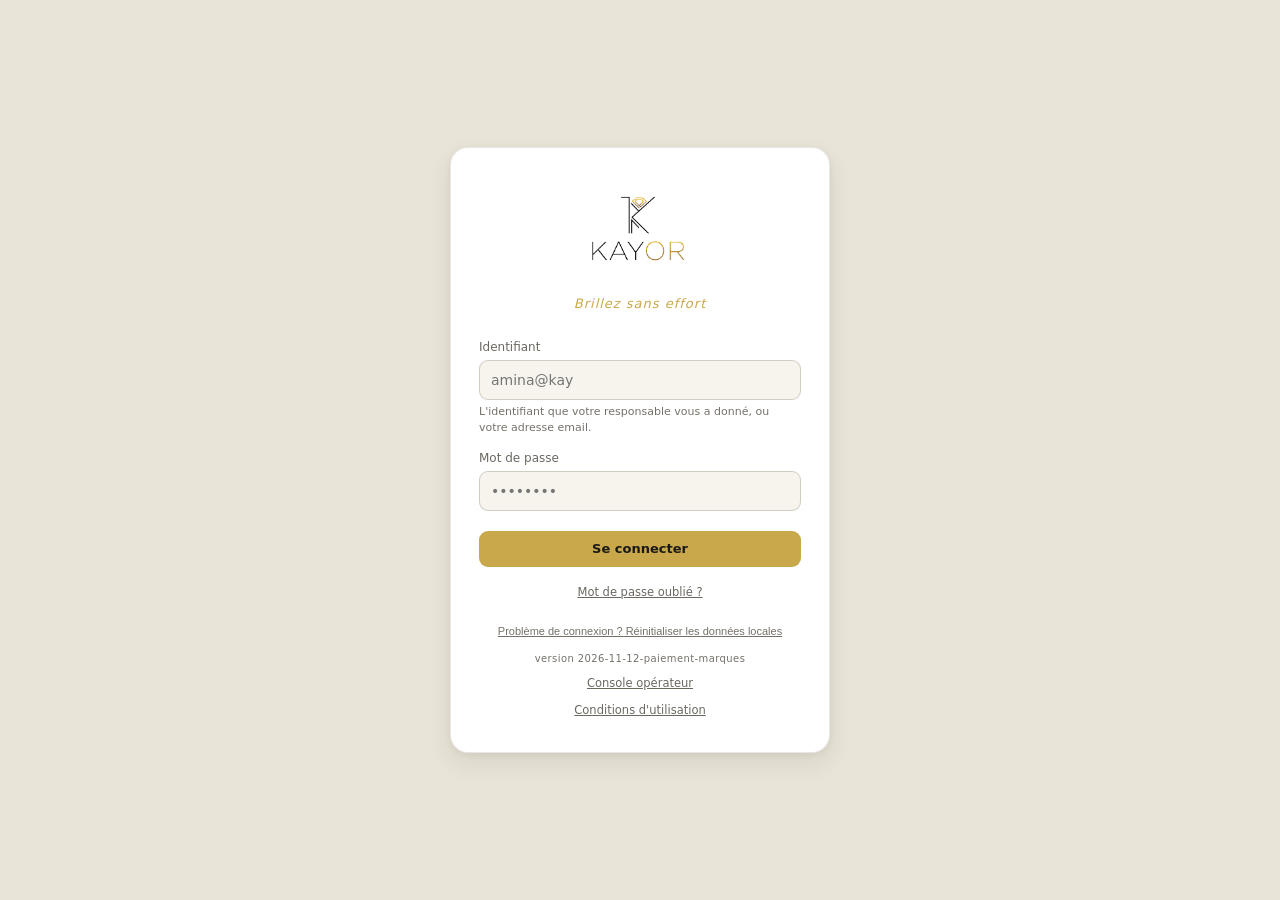
==== commit 313a16bf: "Add files via upload" ====
--- a/index.html
+++ b/index.html
@@ -5,7 +5,7 @@
   <meta name="viewport" content="width=device-width, initial-scale=1.0" />
   <title>KAYOR — Brillez sans effort</title>
   <link rel="icon" href="assets/favicon.svg" type="image/svg+xml" />
-  <link rel="stylesheet" href="css/style.css?v=2026-11-12d" />
+  <link rel="stylesheet" href="css/style.css?v=2026-11-12f" />
 </head>
 <body>
 
@@ -813,20 +813,19 @@
         <button type="button" class="btn-add-client-inline" onclick="ouvrirMiniClient('v-client')">+ Nouveau client</button>
       </div>
     </div>
-    <div class="form-row">
-      <!-- Plus de Description ici : depuis la migration 041 chaque ARTICLE
-           porte la sienne, plus bas. Une description de facture entière
-           aurait été une seconde vérité sur ce qui a été vendu. -->
-      <div class="form-group"><label class="form-label">Paiement</label>
-        <select class="form-input" id="v-paiement" onchange="onChangePaiementVente()">
-          <option value="especes">Especes</option>
-          <option value="wave">Wave</option>
-          <option value="orange-money">Orange Money</option>
-          <option value="carte">Carte bancaire</option>
-          <option value="livraison">Paiement livraison</option>
-          <option value="compte">Compte epargne client</option>
-        </select>
-      </div>
+    <!-- Plus de Description ici : depuis la migration 041 chaque ARTICLE
+         porte la sienne, plus bas. Une description de facture entière
+         aurait été une seconde vérité sur ce qui a été vendu. -->
+
+    <!-- LE MOYEN DE PAIEMENT SE CHOISIT À VUE, plus dans une liste déroulante.
+         Six moyens repliés derrière un menu, c'est un geste de plus et un
+         coup d'œil de moins au comptoir. Les tuiles sont peintes par
+         `rendrePaiementChoix()` ; `v-paiement` reste le SEUL porteur de la
+         valeur, pour que rien en aval ne change. -->
+    <div class="form-group" style="margin-bottom:10px">
+      <label class="form-label">Paiement</label>
+      <input type="hidden" id="v-paiement" value="especes" />
+      <div class="paiement-choix" id="v-paiement-choix"></div>
     </div>
     <div id="v-compte-bloc" style="display:none;margin-bottom:12px;padding:12px;background:var(--success-bg);border-radius:var(--radius-md)">
       <div style="display:flex;justify-content:space-between;align-items:center">
@@ -1635,15 +1634,15 @@
 
 <div class="toast" id="toast"></div>
   <!-- Supabase SDK -->
-  <script src="js/verrou.js?v=2026-11-12d"></script>
-  <script src="js/security.js?v=2026-11-12d"></script>
-  <script src="js/auth.js?v=2026-11-12d"></script>
-  <script src="js/data.js?v=2026-11-12d"></script>
-  <script src="js/supabase.js?v=2026-11-12d"></script>
+  <script src="js/verrou.js?v=2026-11-12f"></script>
+  <script src="js/security.js?v=2026-11-12f"></script>
+  <script src="js/auth.js?v=2026-11-12f"></script>
+  <script src="js/data.js?v=2026-11-12f"></script>
+  <script src="js/supabase.js?v=2026-11-12f"></script>
   <!-- Encodeur QR local : la regle 6 interdit un CDN, et ce code est lu par
        la page ou vit le jeton de session. Doit precéder app.js. -->
-  <script src="js/qr.js?v=2026-11-12d"></script>
-  <script src="js/app.js?v=2026-11-12d"></script>
+  <script src="js/qr.js?v=2026-11-12f"></script>
+  <script src="js/app.js?v=2026-11-12f"></script>
 
 <!-- MODAL AJUSTER STOCK -->
 <div class="modal-backdrop" id="modal-ajust-stock">
--- a/css/style.css
+++ b/css/style.css
@@ -864,6 +864,51 @@
 .paiement-livraison{background:var(--bg-secondary);color:var(--text-secondary);border:0.5px solid var(--border-light)}
 .paiement-compte{background:var(--local-bg);color:var(--local-text)}
 
+/* ===== CHOIX DU PAIEMENT — tuiles, plus de liste déroulante =====
+   Six moyens repliés derrière un menu, c'est un geste de plus et un coup
+   d'œil de moins au comptoir. Les tuiles réutilisent les couleurs des
+   pastilles ci-dessus : la vendeuse doit retrouver au journal la couleur
+   qu'elle a choisie à la vente — deux palettes pour la même chose auraient
+   divergé.
+   Au repos la tuile est neutre et ne porte que son pictogramme en couleur :
+   six aplats colorés côte à côte feraient un nuancier, et plus rien ne
+   signalerait celui qui est choisi. */
+.paiement-choix { display: grid; grid-template-columns: repeat(2, 1fr); gap: 8px; }
+@media (min-width: 560px) { .paiement-choix { grid-template-columns: repeat(3, 1fr); } }
+@media (min-width: 900px) { .paiement-choix { grid-template-columns: repeat(6, 1fr); } }
+
+/* NI `background` NI `color` ICI, et c'est la clef de tout le bloc : les
+   classes `.paiement-*` ci-dessus ont la même spécificité (une classe) et
+   sont écrites AVANT, donc les poser ici les écraserait — la tuile choisie
+   restait blanche et le pictogramme gris. Mesuré dans le navigateur, pas
+   relu : les six états « choisi » rendaient tous exactement 5,56:1, signe
+   qu'aucun n'avait pris sa couleur. */
+.paiement-tuile {
+  display: flex; flex-direction: column; align-items: center; gap: 2px;
+  padding: 10px 6px; cursor: pointer; text-align: center;
+  border: 1px solid var(--border-light); border-radius: var(--radius-md);
+  /* La bordure de l'état choisi fait 2 px : la réserver dès le repos évite
+     que la tuile ne saute d'un pixel au clic. */
+  outline: 1px solid transparent; outline-offset: -2px;
+  transition: background .12s, border-color .12s;
+}
+.paiement-tuile:hover { background: var(--bg-muted); }
+.paiement-tuile svg { width: 24px; height: 24px; }
+.paiement-tuile-nom  { font-size: 12px; font-weight: 600; line-height: 1.2; }
+.paiement-tuile-aide { font-size: 10px; color: var(--text-tertiary); line-height: 1.2; }
+
+/* Choisi : le fond et le texte prennent la couleur du service, et la
+   bordure la rend visible même pour qui distingue mal les teintes. */
+.paiement-tuile.est-choisi { border-color: currentColor; outline-color: currentColor; }
+.paiement-tuile.est-choisi .paiement-tuile-nom  { font-weight: 700; }
+.paiement-tuile.est-choisi .paiement-tuile-aide { color: inherit; opacity: .75; }
+
+/* Au repos : fond neutre, et seul le pictogramme garde la couleur du
+   service. `:not()` donne deux classes de spécificité, assez pour battre
+   `.paiement-wave` sans avoir à réécrire les six. */
+.paiement-tuile:not(.est-choisi) { background: var(--bg-primary); }
+.paiement-tuile:not(.est-choisi) .paiement-tuile-nom { color: var(--text-primary); }
+
 /* ===== CHARTE KAYOR ===== */
 :root {
   --kayor-or:        #C9A84C;
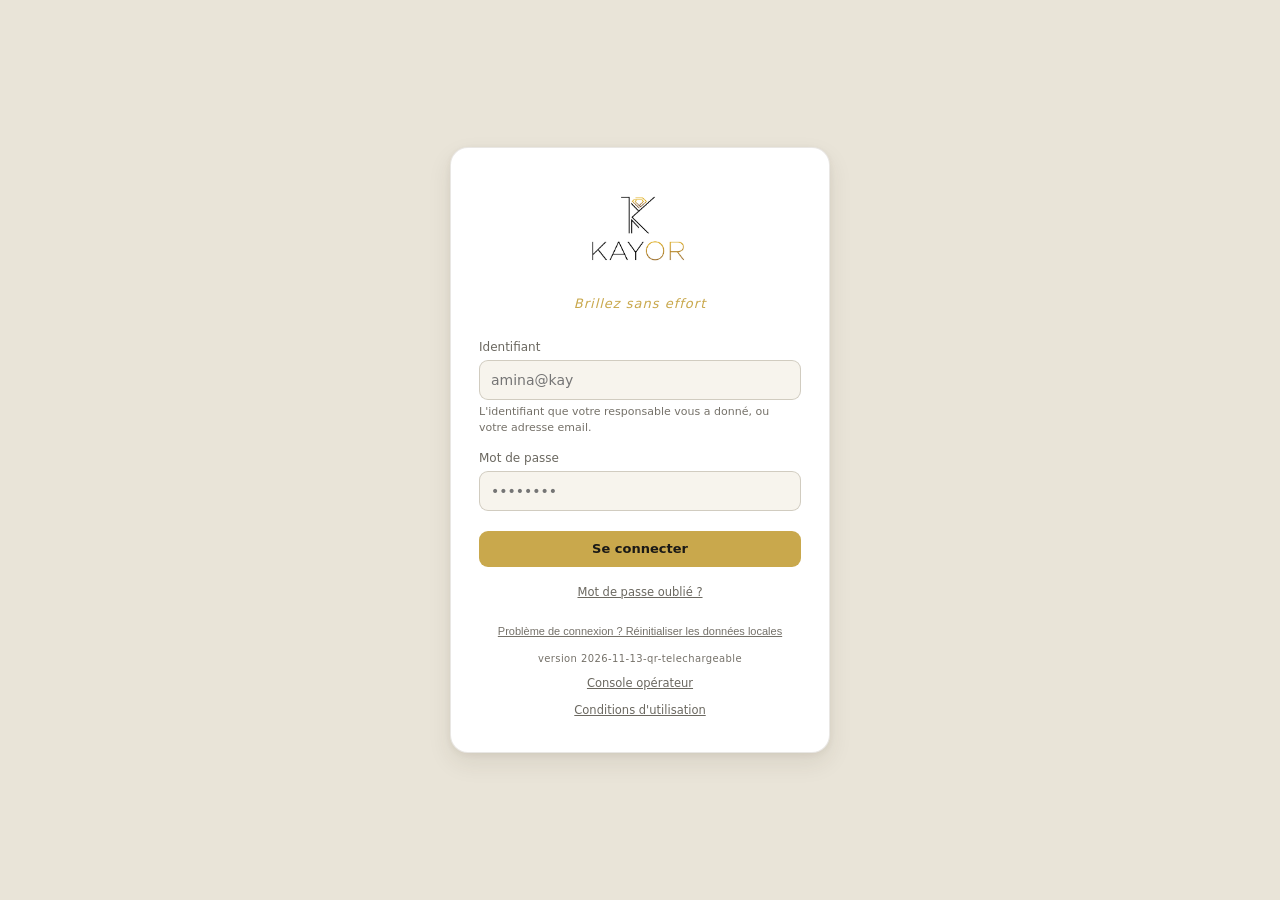
==== commit 0761d131: "Add files via upload" ====
--- a/index.html
+++ b/index.html
@@ -5,7 +5,7 @@
   <meta name="viewport" content="width=device-width, initial-scale=1.0" />
   <title>KAYOR — Brillez sans effort</title>
   <link rel="icon" href="assets/favicon.svg" type="image/svg+xml" />
-  <link rel="stylesheet" href="css/style.css?v=2026-11-12f" />
+  <link rel="stylesheet" href="css/style.css?v=2026-11-13a" />
 </head>
 <body>
 
@@ -630,6 +630,29 @@
             La page construit le lien elle-même.
           </div>
         </div>
+
+        <!-- LE CODE QR DE LA VITRINE.
+             Il est en bas de cette carte, et c'est voulu : son centre porte
+             le logo enregistré plus haut, donc on le voit après l'avoir
+             choisi. L'adresse qu'il encode, elle, ne change jamais — le code
+             boutique est immuable. -->
+        <div style="margin-top:22px;border-top:1px solid var(--border-light);padding-top:16px">
+          <label class="form-label">Code QR de votre vitrine</label>
+          <div class="form-hint" style="margin-bottom:12px">
+            C'est ce code que vos clientes scannent : il est déjà sur vos factures.
+            Téléchargez-le pour une affiche, un autocollant, votre devanture.
+          </div>
+          <div style="display:flex;gap:18px;align-items:flex-start;flex-wrap:wrap">
+            <div id="b-qr-apercu"
+                 style="width:150px;height:150px;flex:none;display:flex;align-items:center;
+                        justify-content:center;background:#fff;border:0.5px solid var(--border-light);
+                        border-radius:var(--radius-md);overflow:hidden"></div>
+            <div style="flex:1;min-width:210px">
+              <button class="btn btn-primary" id="b-btn-qr" onclick="telechargerQrVitrine()">⤓ Télécharger le QR</button>
+              <div class="form-hint" style="margin-top:8px" id="b-qr-aide"></div>
+            </div>
+          </div>
+        </div>
       </div>
     </section>
 
@@ -1634,15 +1657,15 @@
 
 <div class="toast" id="toast"></div>
   <!-- Supabase SDK -->
-  <script src="js/verrou.js?v=2026-11-12f"></script>
-  <script src="js/security.js?v=2026-11-12f"></script>
-  <script src="js/auth.js?v=2026-11-12f"></script>
-  <script src="js/data.js?v=2026-11-12f"></script>
-  <script src="js/supabase.js?v=2026-11-12f"></script>
+  <script src="js/verrou.js?v=2026-11-13a"></script>
+  <script src="js/security.js?v=2026-11-13a"></script>
+  <script src="js/auth.js?v=2026-11-13a"></script>
+  <script src="js/data.js?v=2026-11-13a"></script>
+  <script src="js/supabase.js?v=2026-11-13a"></script>
   <!-- Encodeur QR local : la regle 6 interdit un CDN, et ce code est lu par
        la page ou vit le jeton de session. Doit precéder app.js. -->
-  <script src="js/qr.js?v=2026-11-12f"></script>
-  <script src="js/app.js?v=2026-11-12f"></script>
+  <script src="js/qr.js?v=2026-11-13a"></script>
+  <script src="js/app.js?v=2026-11-13a"></script>
 
 <!-- MODAL AJUSTER STOCK -->
 <div class="modal-backdrop" id="modal-ajust-stock">
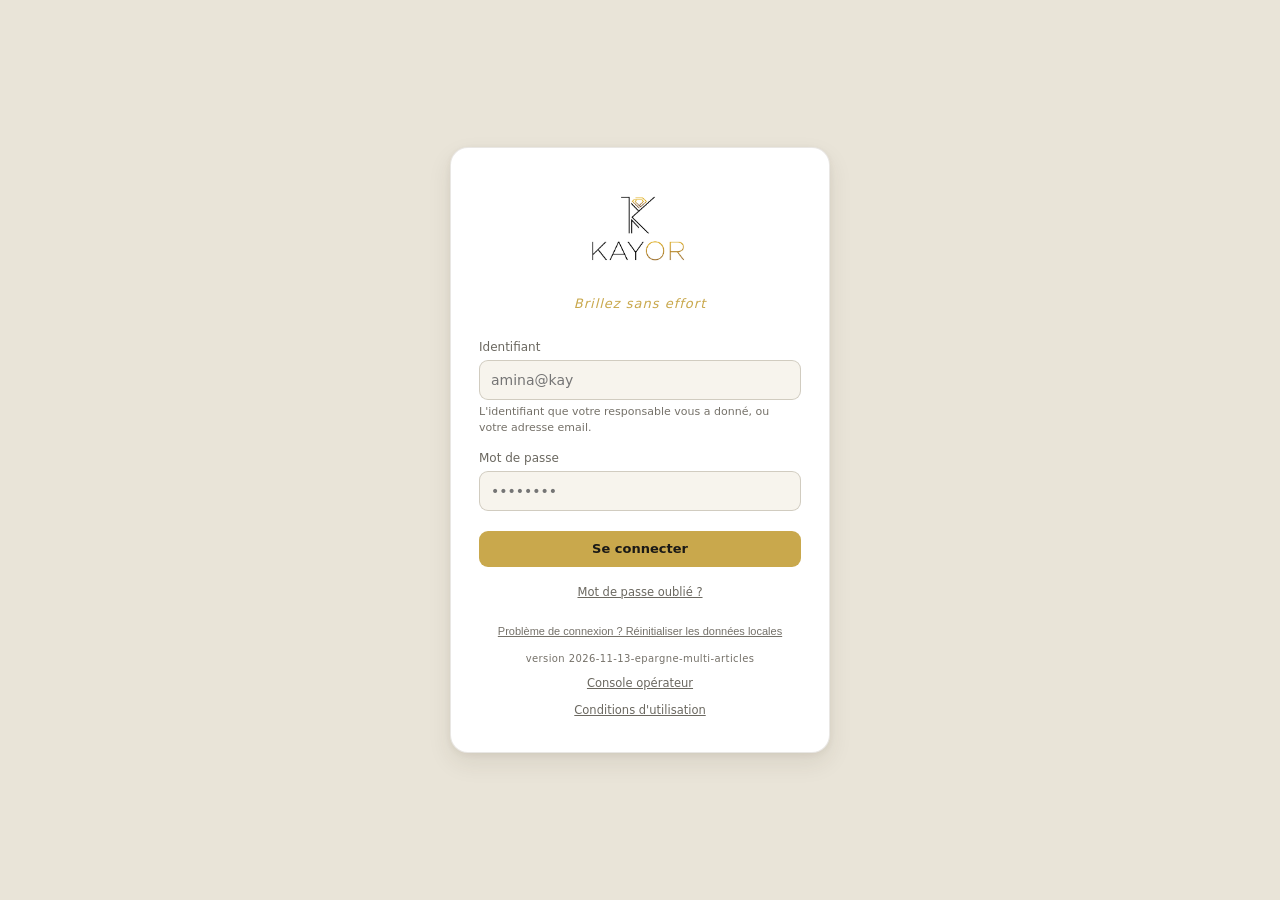
==== commit 927943e7: "Add files via upload" ====
--- a/index.html
+++ b/index.html
@@ -5,7 +5,7 @@
   <meta name="viewport" content="width=device-width, initial-scale=1.0" />
   <title>KAYOR — Brillez sans effort</title>
   <link rel="icon" href="assets/favicon.svg" type="image/svg+xml" />
-  <link rel="stylesheet" href="css/style.css?v=2026-11-13a" />
+  <link rel="stylesheet" href="css/style.css?v=2026-11-13b" />
 </head>
 <body>
 
@@ -1592,17 +1592,11 @@
     <input type="hidden" id="complement-cc-id" />
     <input type="hidden" id="complement-cc-montant" />
     <input type="hidden" id="complement-cc-date" />
+    <!-- LES LIGNES de la facture, portées telles quelles jusqu'au serveur.
+         Cinq champs plats décrivaient UN article : la fenêtre de complément
+         ne savait donc régler qu'un bijou sur l'épargne (migration 045). -->
+    <input type="hidden" id="complement-cc-lignes" value="[]" />
     <input type="hidden" id="complement-cc-desc" />
-    <input type="hidden" id="complement-cc-carat" />
-    <input type="hidden" id="complement-cc-type" />
-    <!-- L'article et son poids traversent la fenêtre de complément. Sans eux,
-         une vente payée pour partie sur l'épargne sortait le bijou du
-         magasin sans jamais décrémenter le stock. -->
-    <input type="hidden" id="complement-cc-stock-ref" />
-    <input type="hidden" id="complement-cc-poids" />
-    <input type="hidden" id="complement-cc-local" />
-    <input type="hidden" id="complement-cc-importe" />
-    <input type="hidden" id="complement-cc-nb-articles" />
     <!-- Résumé -->
     <div style="background:var(--bg-secondary);border-radius:var(--radius-md);padding:14px;margin-bottom:16px">
       <div style="font-size:14px;font-weight:700;margin-bottom:10px" id="complement-cc-client">—</div>
@@ -1657,15 +1651,15 @@
 
 <div class="toast" id="toast"></div>
   <!-- Supabase SDK -->
-  <script src="js/verrou.js?v=2026-11-13a"></script>
-  <script src="js/security.js?v=2026-11-13a"></script>
-  <script src="js/auth.js?v=2026-11-13a"></script>
-  <script src="js/data.js?v=2026-11-13a"></script>
-  <script src="js/supabase.js?v=2026-11-13a"></script>
+  <script src="js/verrou.js?v=2026-11-13b"></script>
+  <script src="js/security.js?v=2026-11-13b"></script>
+  <script src="js/auth.js?v=2026-11-13b"></script>
+  <script src="js/data.js?v=2026-11-13b"></script>
+  <script src="js/supabase.js?v=2026-11-13b"></script>
   <!-- Encodeur QR local : la regle 6 interdit un CDN, et ce code est lu par
        la page ou vit le jeton de session. Doit precéder app.js. -->
-  <script src="js/qr.js?v=2026-11-13a"></script>
-  <script src="js/app.js?v=2026-11-13a"></script>
+  <script src="js/qr.js?v=2026-11-13b"></script>
+  <script src="js/app.js?v=2026-11-13b"></script>
 
 <!-- MODAL AJUSTER STOCK -->
 <div class="modal-backdrop" id="modal-ajust-stock">
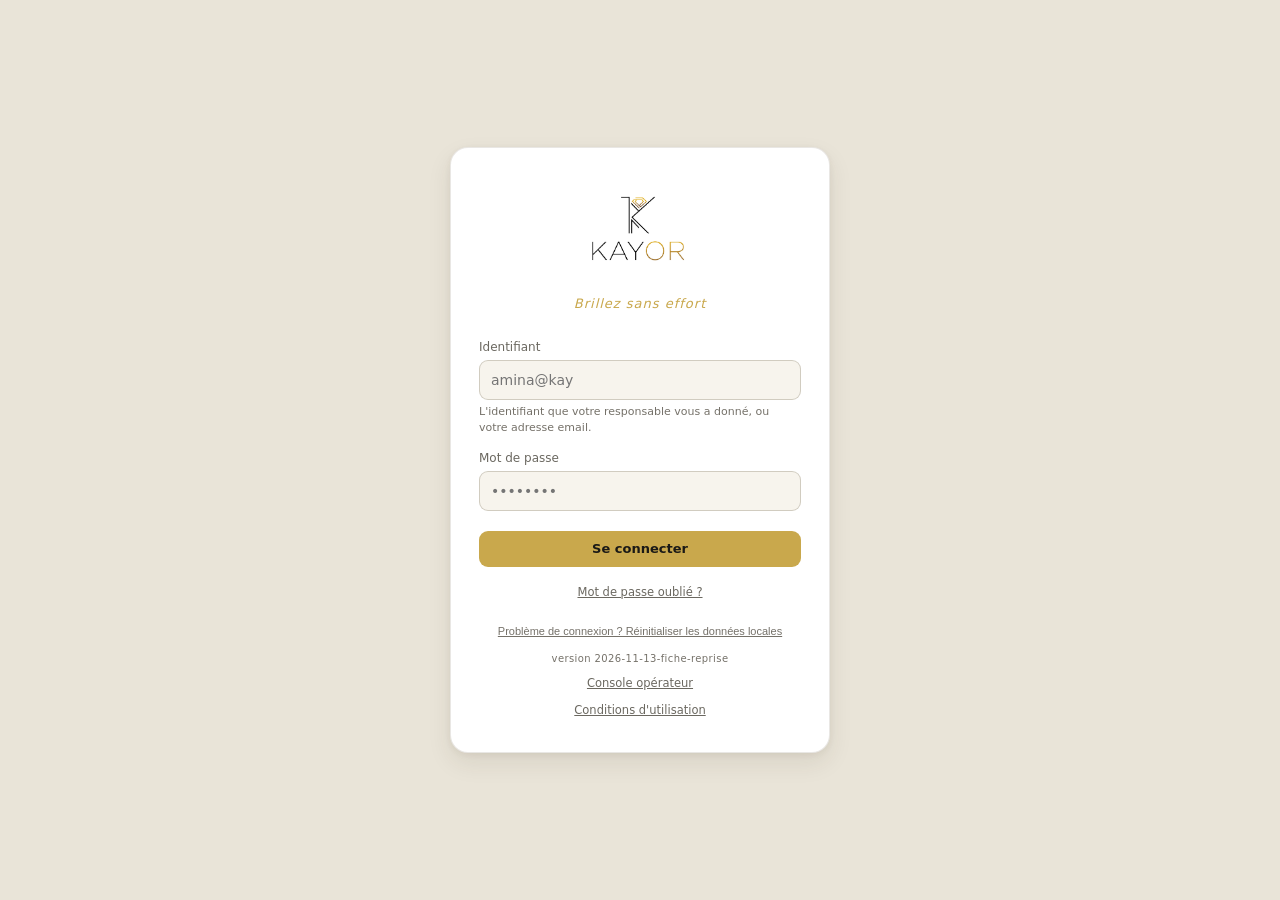
==== commit ff08f736: "Add files via upload" ====
--- a/index.html
+++ b/index.html
@@ -5,7 +5,7 @@
   <meta name="viewport" content="width=device-width, initial-scale=1.0" />
   <title>KAYOR — Brillez sans effort</title>
   <link rel="icon" href="assets/favicon.svg" type="image/svg+xml" />
-  <link rel="stylesheet" href="css/style.css?v=2026-11-13b" />
+  <link rel="stylesheet" href="css/style.css?v=2026-11-13c" />
 </head>
 <body>
 
@@ -383,6 +383,24 @@
       </div>
     </section>
 
+    <!-- FICHE D'UNE REPRISE — tout ce qui a été enregistré.
+         Le tableau en montre dix colonnes ; cinq champs n'apparaissaient
+         nulle part, dont la NOTE. Un tableau de quinze colonnes serait un
+         défilement horizontal à l'aveugle sur le téléphone de la vendeuse
+         (§ 3) : la liste reste lisible, la fiche dit tout. -->
+    <div class="modal-backdrop" id="modal-detail-reprise">
+      <div class="modal">
+        <div class="modal-header">
+          <div class="modal-title">Reprise <span id="dr-ref" style="font-weight:400;color:var(--text-secondary)"></span></div>
+          <button class="modal-close" onclick="closeModal('modal-detail-reprise')">✕</button>
+        </div>
+        <div id="dr-corps"></div>
+        <div class="modal-actions">
+          <button class="btn btn-secondary" onclick="closeModal('modal-detail-reprise')">Fermer</button>
+        </div>
+      </div>
+    </div>
+
     <!-- SORTIES DE STOCK -->
     <section class="section" id="sorties">
       <div class="page-header">
@@ -1651,15 +1669,15 @@
 
 <div class="toast" id="toast"></div>
   <!-- Supabase SDK -->
-  <script src="js/verrou.js?v=2026-11-13b"></script>
-  <script src="js/security.js?v=2026-11-13b"></script>
-  <script src="js/auth.js?v=2026-11-13b"></script>
-  <script src="js/data.js?v=2026-11-13b"></script>
-  <script src="js/supabase.js?v=2026-11-13b"></script>
+  <script src="js/verrou.js?v=2026-11-13c"></script>
+  <script src="js/security.js?v=2026-11-13c"></script>
+  <script src="js/auth.js?v=2026-11-13c"></script>
+  <script src="js/data.js?v=2026-11-13c"></script>
+  <script src="js/supabase.js?v=2026-11-13c"></script>
   <!-- Encodeur QR local : la regle 6 interdit un CDN, et ce code est lu par
        la page ou vit le jeton de session. Doit precéder app.js. -->
-  <script src="js/qr.js?v=2026-11-13b"></script>
-  <script src="js/app.js?v=2026-11-13b"></script>
+  <script src="js/qr.js?v=2026-11-13c"></script>
+  <script src="js/app.js?v=2026-11-13c"></script>
 
 <!-- MODAL AJUSTER STOCK -->
 <div class="modal-backdrop" id="modal-ajust-stock">
--- a/css/style.css
+++ b/css/style.css
@@ -864,6 +864,16 @@
 .paiement-livraison{background:var(--bg-secondary);color:var(--text-secondary);border:0.5px solid var(--border-light)}
 .paiement-compte{background:var(--local-bg);color:var(--local-text)}
 
+/* ===== FICHE DE DÉTAIL — clé à gauche, valeur à droite =====
+   Les lignes alternent sur `--bg-muted`, le troisième plan du § 3 : sur un
+   fond uni, quinze lignes se lisent comme un bloc et l'œil perd sa ligne. */
+.detail-liste { border: 1px solid var(--border-light); border-radius: var(--radius-md); overflow: hidden; }
+.detail-ligne { display: flex; gap: 12px; padding: 8px 12px; font-size: 13px; align-items: baseline; }
+.detail-ligne:nth-child(odd) { background: var(--bg-muted); }
+.detail-cle { flex: 0 0 42%; color: var(--text-secondary); font-size: 12px; }
+.detail-val { flex: 1; color: var(--text-primary); font-weight: 500; overflow-wrap: anywhere; }
+@media (min-width: 560px) { .detail-cle { flex-basis: 34%; } }
+
 /* ===== CHOIX DU PAIEMENT — tuiles, plus de liste déroulante =====
    Six moyens repliés derrière un menu, c'est un geste de plus et un coup
    d'œil de moins au comptoir. Les tuiles réutilisent les couleurs des
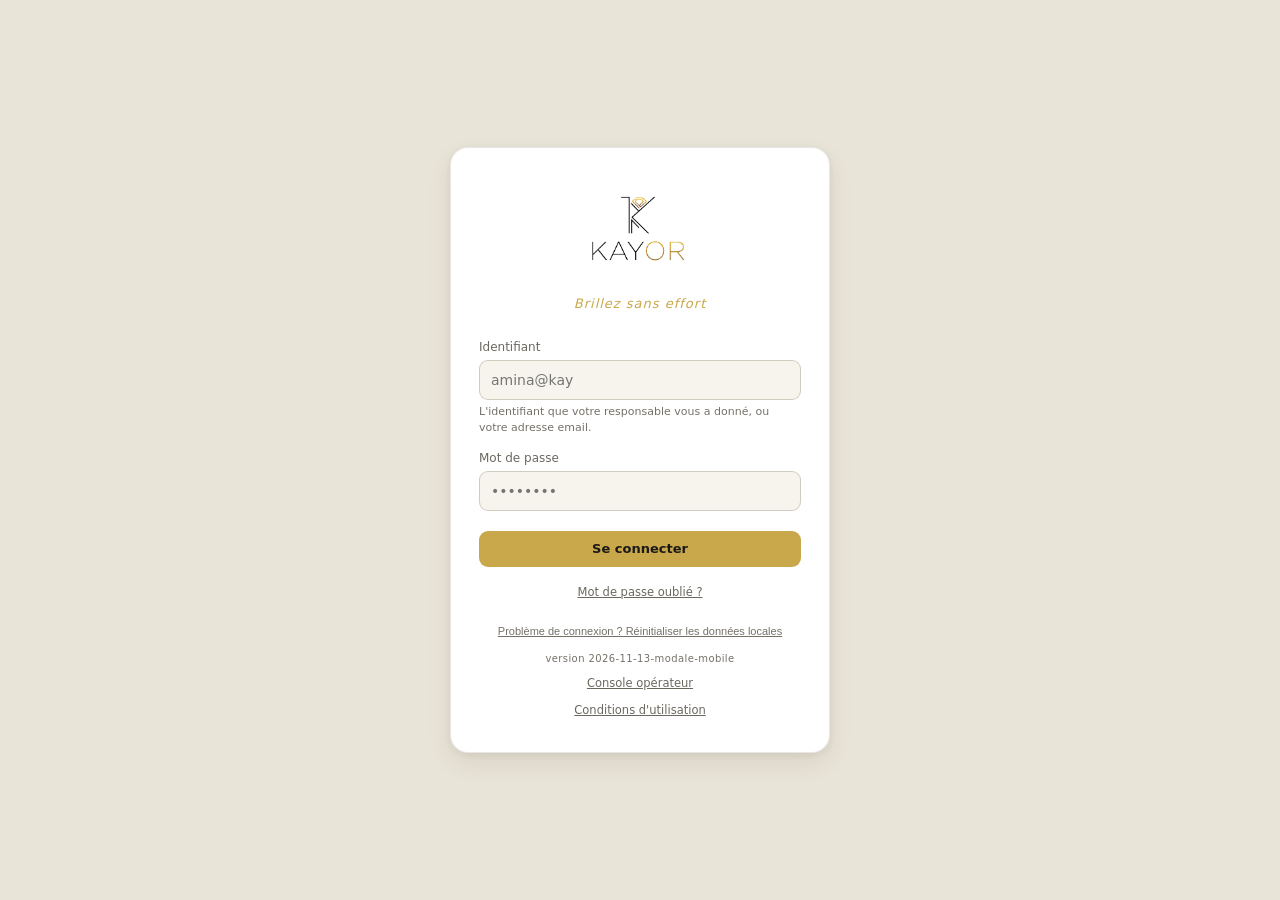
==== commit 9cbaf370: "Add files via upload" ====
--- a/index.html
+++ b/index.html
@@ -5,7 +5,7 @@
   <meta name="viewport" content="width=device-width, initial-scale=1.0" />
   <title>KAYOR — Brillez sans effort</title>
   <link rel="icon" href="assets/favicon.svg" type="image/svg+xml" />
-  <link rel="stylesheet" href="css/style.css?v=2026-11-13c" />
+  <link rel="stylesheet" href="css/style.css?v=2026-11-13d" />
 </head>
 <body>
 
@@ -1669,15 +1669,15 @@
 
 <div class="toast" id="toast"></div>
   <!-- Supabase SDK -->
-  <script src="js/verrou.js?v=2026-11-13c"></script>
-  <script src="js/security.js?v=2026-11-13c"></script>
-  <script src="js/auth.js?v=2026-11-13c"></script>
-  <script src="js/data.js?v=2026-11-13c"></script>
-  <script src="js/supabase.js?v=2026-11-13c"></script>
+  <script src="js/verrou.js?v=2026-11-13d"></script>
+  <script src="js/security.js?v=2026-11-13d"></script>
+  <script src="js/auth.js?v=2026-11-13d"></script>
+  <script src="js/data.js?v=2026-11-13d"></script>
+  <script src="js/supabase.js?v=2026-11-13d"></script>
   <!-- Encodeur QR local : la regle 6 interdit un CDN, et ce code est lu par
        la page ou vit le jeton de session. Doit precéder app.js. -->
-  <script src="js/qr.js?v=2026-11-13c"></script>
-  <script src="js/app.js?v=2026-11-13c"></script>
+  <script src="js/qr.js?v=2026-11-13d"></script>
+  <script src="js/app.js?v=2026-11-13d"></script>
 
 <!-- MODAL AJUSTER STOCK -->
 <div class="modal-backdrop" id="modal-ajust-stock">
--- a/css/style.css
+++ b/css/style.css
@@ -647,10 +647,28 @@
   border-radius: var(--radius-xl) var(--radius-xl) 0 0;
   padding: 20px 16px;
   width: 100%; max-width: 100vw;
-  max-height: 92vh; overflow-y: auto;
+  /* `dvh` suit la hauteur VISIBLE : sur un téléphone, `vh` reste calculé sur
+     l'écran entier quand la barre d'adresse ou le clavier mange la moitié de
+     la place, et le bas de la feuille passe alors sous le clavier. L'ancienne
+     valeur reste en premier comme repli pour un navigateur qui ignore `dvh`. */
+  max-height: 92vh;
+  max-height: 92dvh;
+  overflow-y: auto;
+  /* Sans cela, arriver au bout du défilement de la modale fait défiler LA
+     PAGE derrière — mesuré le 2026-11-13 : 500 → 900 px pendant que la
+     modale était ouverte. C'est la moitié du « ça bouge ». */
+  overscroll-behavior: contain;
   box-shadow: var(--shadow-md);
   animation: modal-slide-up 0.2s ease;
 }
+
+/* LA PAGE NE BOUGE PLUS DERRIÈRE UNE MODALE.
+   `overflow:hidden` seul ne suffit pas sur iOS : le document rebondit quand
+   même. Le `position:fixed` avec un `top` négatif fige la page là où elle
+   était, et `js/app.js` la repose à la même hauteur en refermant. Sans ce
+   verrou, toucher un champ fait défiler la page derrière pour « amener le
+   champ à l'écran », et on se retrouve ailleurs en sortant. */
+body.modale-ouverte { position: fixed; width: 100%; overflow: hidden; }
 .modal-large { width: 100%; }
 @keyframes modal-slide-up { from { transform: translateY(40px); opacity: 0; } to { transform: translateY(0); opacity: 1; } }
 .modal-header { display: flex; align-items: center; justify-content: space-between; margin-bottom: 16px; flex-wrap: wrap; gap: 8px; }
@@ -659,6 +677,21 @@
 .modal-close:hover { background: var(--bg-secondary); }
 .modal-actions { display: flex; gap: 8px; justify-content: flex-end; margin-top: 16px; flex-wrap: wrap; }
 .modal-actions .btn { flex: 1; justify-content: center; }
+
+/* « ENREGISTRER » RESTE À PORTÉE DU POUCE.
+   Le formulaire de vente fait 1 211 px de contenu dans une feuille de 747 :
+   le bouton vivait à deux écrans du dernier champ rempli. Collé en bas, il
+   est toujours là — et c'est le geste qu'on cherche.
+   `bottom: -20px` et les marges négatives rattrapent le `padding: 20px` du
+   panneau : sans eux, le bouton flotterait au-dessus d'une bande vide. */
+@media (max-width: 767px) {
+  .modal-actions {
+    position: sticky; bottom: -20px; z-index: 2;
+    margin-bottom: -20px; padding: 12px 0 20px;
+    background: var(--bg-primary);
+    box-shadow: 0 -10px 14px -10px rgba(26,25,22,0.18);
+  }
+}
 
 /* ============================================================
    TICKET
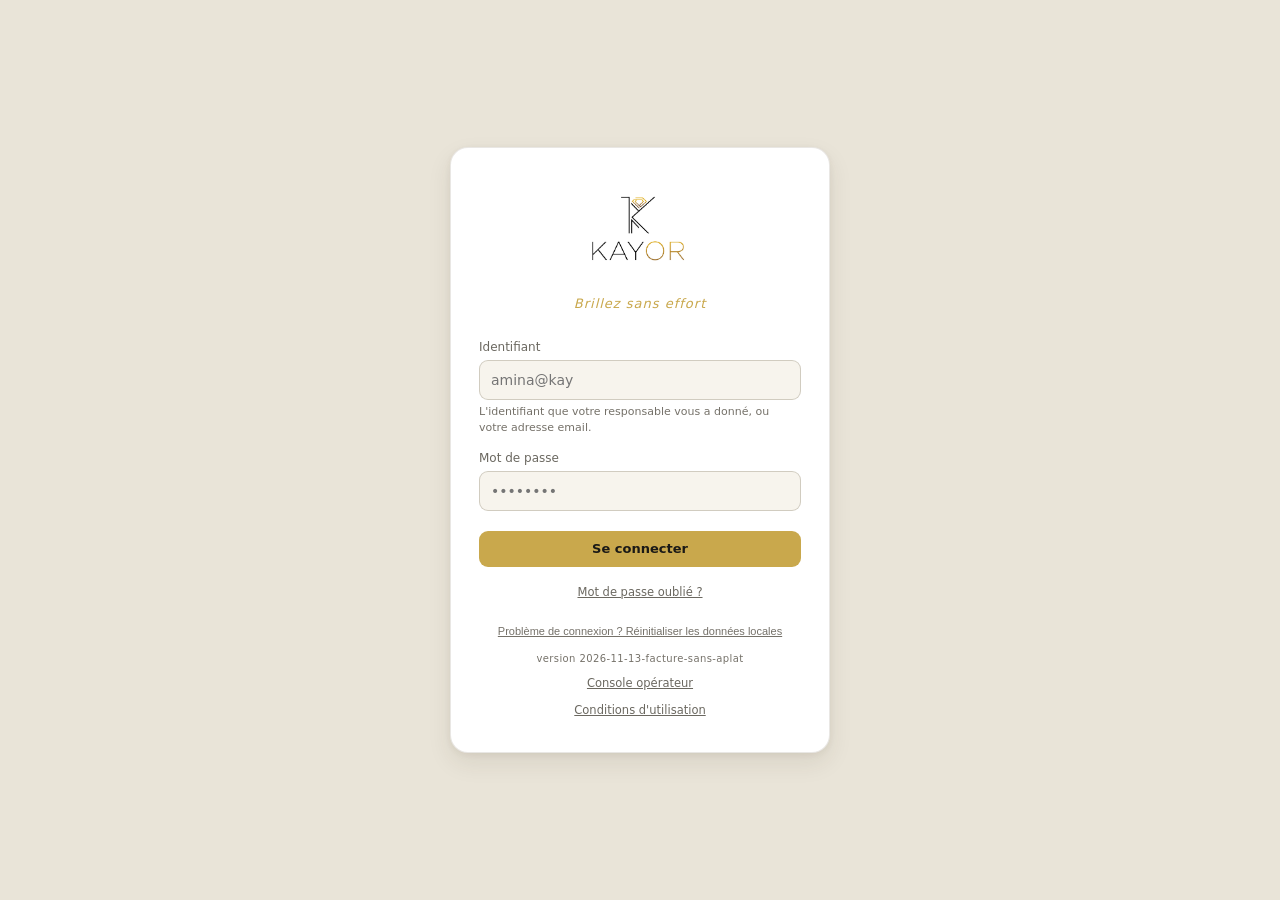
==== commit b1b098cd: "Add files via upload" ====
--- a/index.html
+++ b/index.html
@@ -5,7 +5,7 @@
   <meta name="viewport" content="width=device-width, initial-scale=1.0" />
   <title>KAYOR — Brillez sans effort</title>
   <link rel="icon" href="assets/favicon.svg" type="image/svg+xml" />
-  <link rel="stylesheet" href="css/style.css?v=2026-11-13d" />
+  <link rel="stylesheet" href="css/style.css?v=2026-11-13f" />
 </head>
 <body>
 
@@ -1452,11 +1452,21 @@
     <div class="modal-header">
       <div class="modal-title">Facture</div>
       <div style="display:flex;gap:8px">
+        <button class="btn btn-secondary" id="btn-zoom-facture" onclick="basculerZoomFacture()">Taille réelle</button>
         <button class="btn btn-primary" onclick="imprimerFacture()">🖨 Imprimer / PDF</button>
         <button class="modal-close" onclick="closeModal('modal-facture')">✕</button>
       </div>
     </div>
-    <div id="facture-content" style="background:#fff;border-radius:8px;padding:0"></div>
+    <!-- L'APERCU EST LE DOCUMENT LUI-MEME, pas une copie de ses classes :
+         un iframe recoit exactement la chaine envoyee a l'impression. Dans la
+         page, style.css lui ajoutait un interligne, un numero dore, une
+         zebrure — rien de cela n'atteignait le papier. Hauteur posee par
+         afficherFacture() apres le rendu : un iframe n'en a pas de naturelle. -->
+    <div id="facture-cadre" style="overflow:hidden;background:#fff;border-radius:8px">
+      <iframe id="facture-apercu" title="Aperçu de la facture"
+              style="display:block;border:0;background:#fff;width:760px;height:300px;
+                     transform-origin:top left"></iframe>
+    </div>
   </div>
 </div>
 
@@ -1669,15 +1679,15 @@
 
 <div class="toast" id="toast"></div>
   <!-- Supabase SDK -->
-  <script src="js/verrou.js?v=2026-11-13d"></script>
-  <script src="js/security.js?v=2026-11-13d"></script>
-  <script src="js/auth.js?v=2026-11-13d"></script>
-  <script src="js/data.js?v=2026-11-13d"></script>
-  <script src="js/supabase.js?v=2026-11-13d"></script>
+  <script src="js/verrou.js?v=2026-11-13f"></script>
+  <script src="js/security.js?v=2026-11-13f"></script>
+  <script src="js/auth.js?v=2026-11-13f"></script>
+  <script src="js/data.js?v=2026-11-13f"></script>
+  <script src="js/supabase.js?v=2026-11-13f"></script>
   <!-- Encodeur QR local : la regle 6 interdit un CDN, et ce code est lu par
        la page ou vit le jeton de session. Doit precéder app.js. -->
-  <script src="js/qr.js?v=2026-11-13d"></script>
-  <script src="js/app.js?v=2026-11-13d"></script>
+  <script src="js/qr.js?v=2026-11-13f"></script>
+  <script src="js/app.js?v=2026-11-13f"></script>
 
 <!-- MODAL AJUSTER STOCK -->
 <div class="modal-backdrop" id="modal-ajust-stock">
